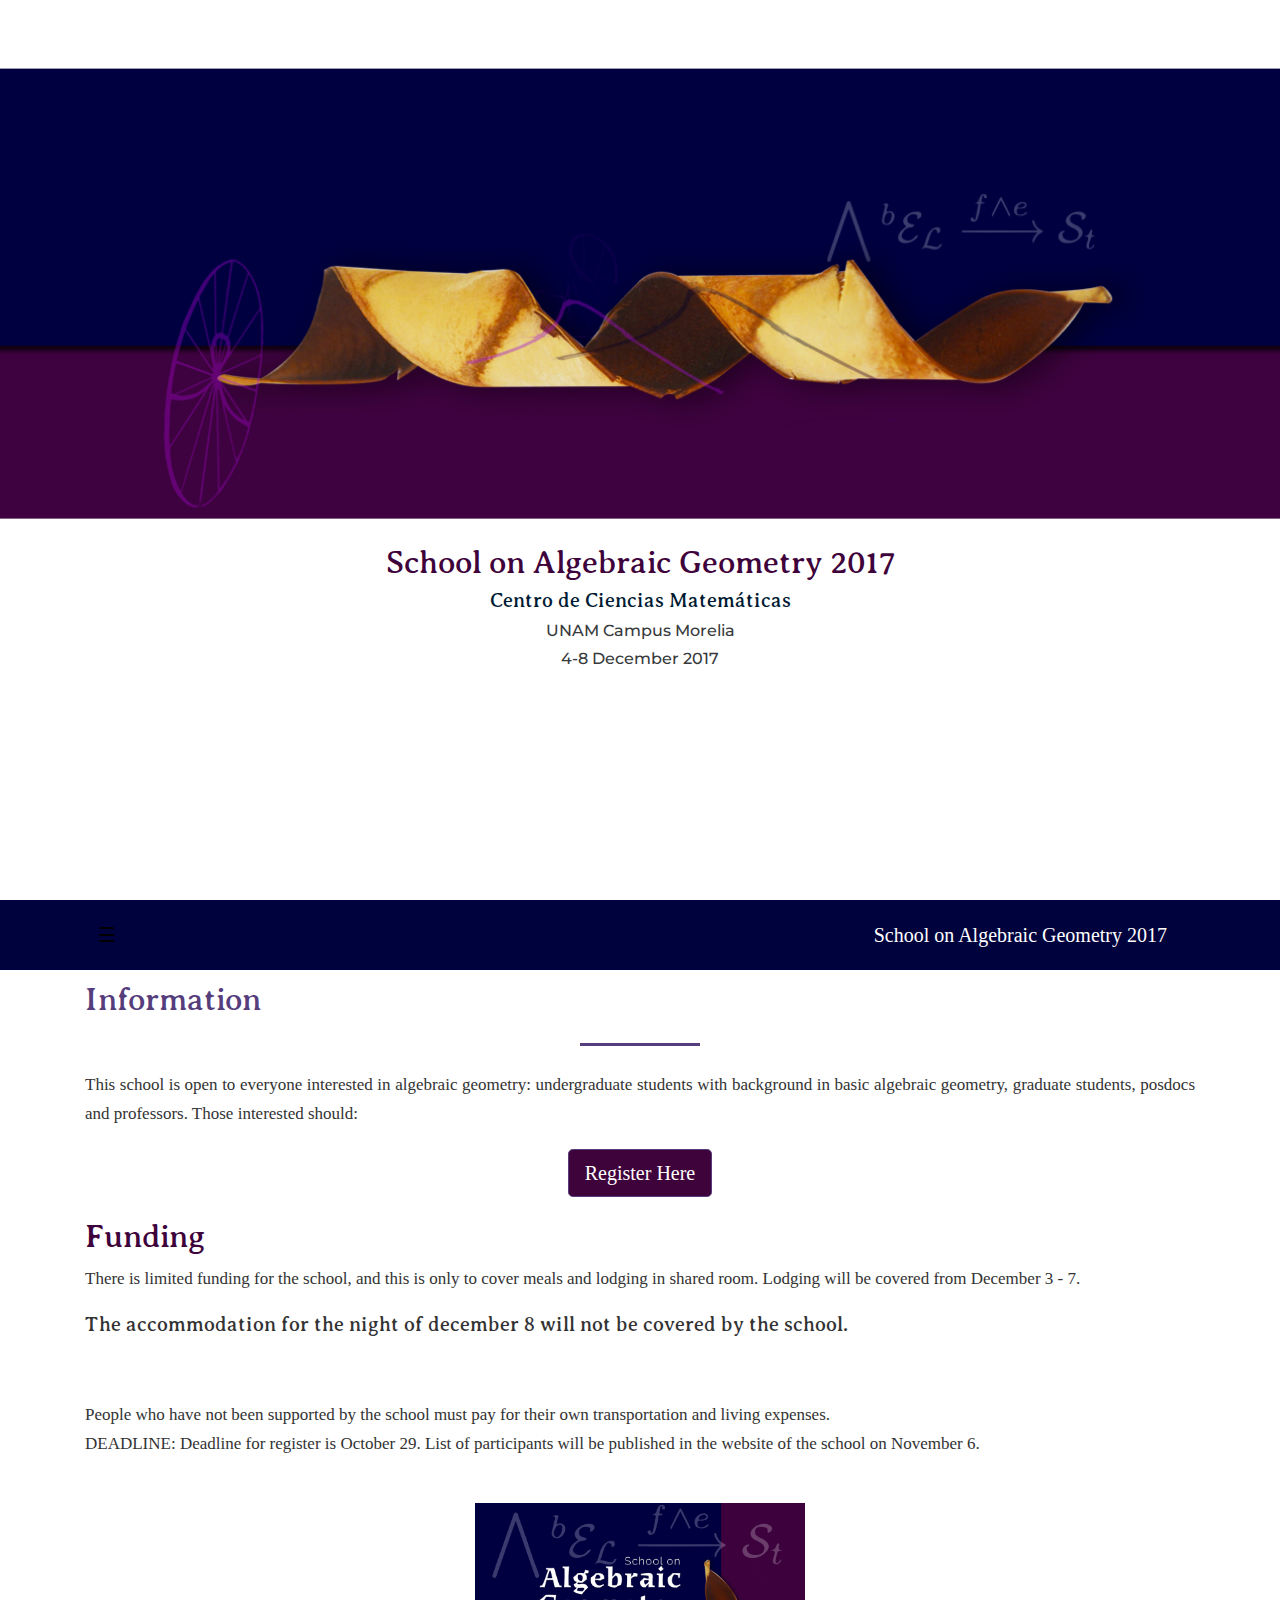
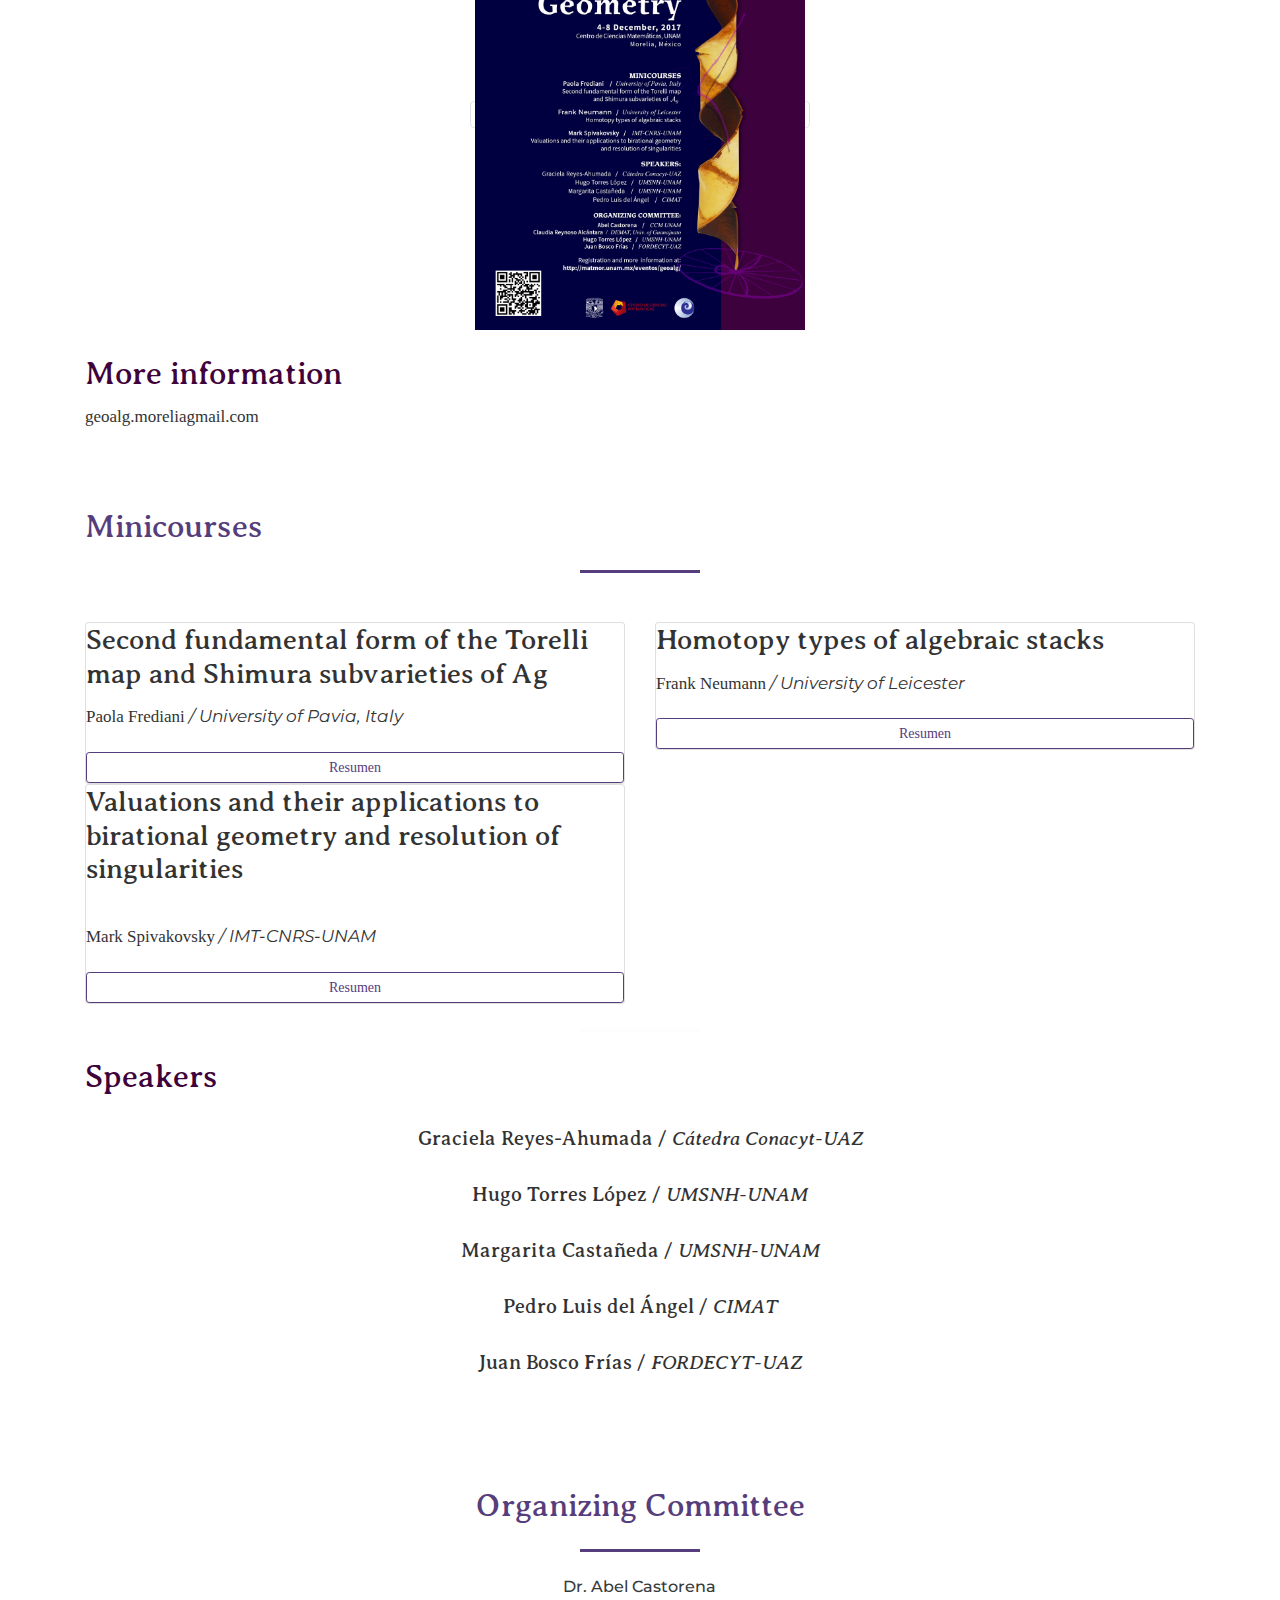
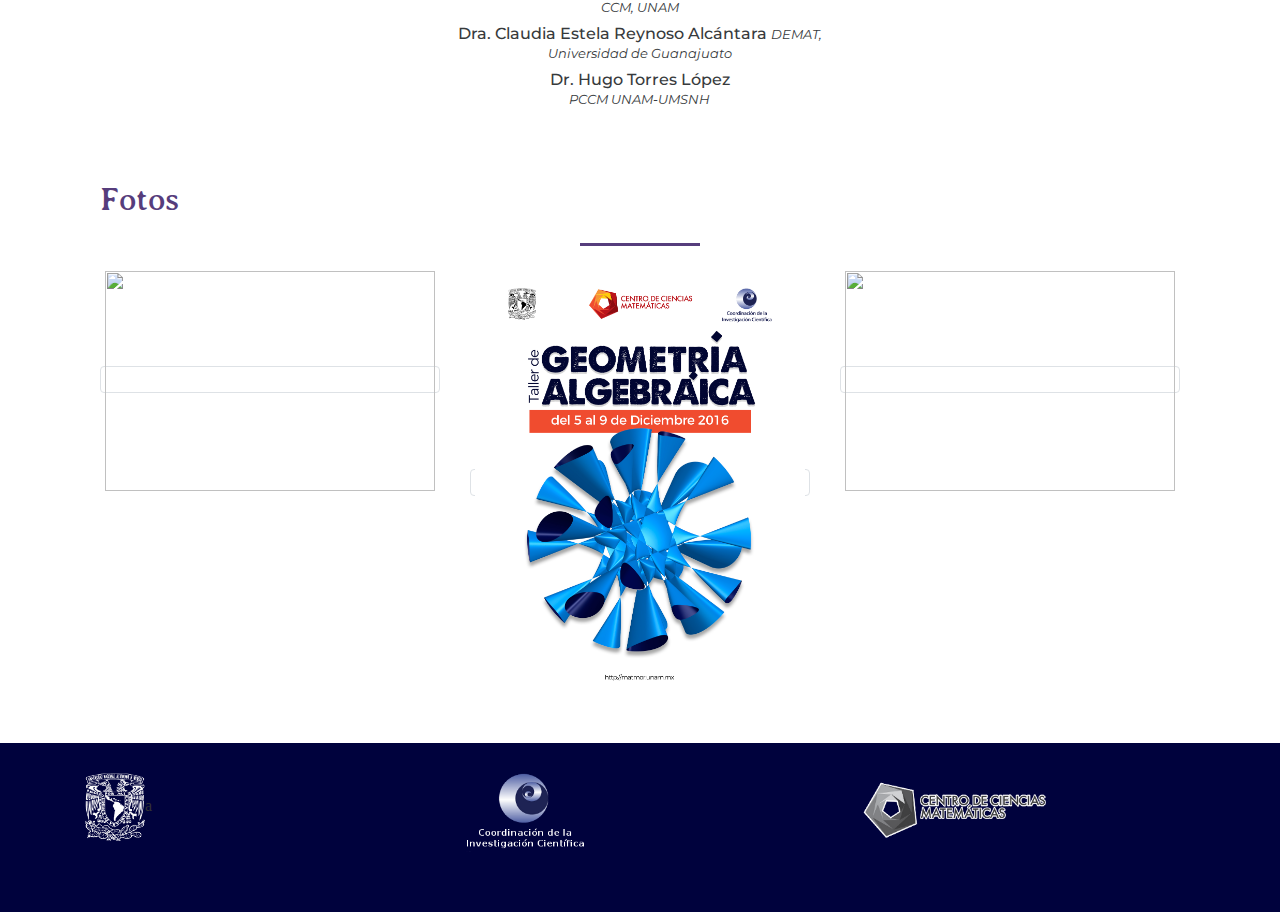
==== index.html @ 7b53ebac "cambios index" ====
<!DOCTYPE html>
<html>
<head>
    <meta charset="utf-8">
    <title>School on Algebraic Geometry</title>
    <meta name="description" content="School of Algebraic Geometry" />
    <meta name="viewport" content="width=device-width, initial-scale=1.0">

    <link rel="stylesheet" href="//maxcdn.bootstrapcdn.com/bootstrap/4.0.0-alpha.2/css/bootstrap.min.css" />
    <link href="//cdnjs.cloudflare.com/ajax/libs/animate.css/3.5.1/animate.min.css" rel="stylesheet" />
    <link href="https://fonts.googleapis.com/css?family=Averia+Serif+Libre|Montserrat" rel="stylesheet">    <link rel="stylesheet" href="http://code.ionicframework.com/ionicons/2.0.1/css/ionicons.min.css" />
    <link rel="stylesheet" href="css/styles.css" />
</head>
<body class="bg-faded">
<header id="first">
    <div class="header-content">
        <br>
        <div class="page-header"> </div><!--<img src="img/prueba3.png">-->
        <!--<img src="img/prueba3.png">-->
        <div class="inner">
            <br>
            <h2 style="text-align: center; ">School on Algebraic Geometry 2017</h2>
            <h5>Centro de Ciencias Matemáticas</h5>
            <h6> UNAM Campus Morelia</h6>
            <h6>4-8 December 2017</h6>
        </div>

    </div>


</header>
<!--<a class="btn btn-warning btn  btn-lg page-scroll wow fadeInUp" href="http://gaspacho.matmor.unam.mx/tga16/registro/new" role="button"><i class="ion-checkmark-circled wow fadeIn " data-wow-delay=".1s"></i> Registro</a>-->

<nav id="topNav" class="navbar navbar-default navbar-fixed-top">
    <div class="container">
        <button class="navbar-toggler hidden-md-up pull-right" type="button" data-toggle="collapse" data-target="#collapsingNavbar">
            ☰
        </button>
        <a class="navbar-brand page-scroll" href="#first">School on Algebraic Geometry 2017</a>
        <div class="collapse navbar-toggleable-sm" id="collapsingNavbar">
            <ul class="nav navbar-nav">
                <li class="nav-item">
                    <a class="nav-link page-scroll" href="#info">Information</a>
                </li>
                <li class="nav-item">
                    <a class="nav-link page-scroll" href="#registro">Register</a>
                </li>
                <li class="nav-item">
                    <a class="nav-link page-scroll" href="#minicursos">Minicourses & Talks</a>
                </li>
                <li class="nav-item">
                    <a class="nav-link page-scroll" href="#organizador">Organizing Committee</a>
                </li>
                <li class="nav-item">
                    <a class="nav-link page-scroll" href="#fotos">Photos</a>
                </li>
            </ul>


        </div>
    </div>
</nav>
<!--<li class="nav-item">-->
<!--<a class="nav-link page-scroll" data-toggle="modal" title="A free Bootstrap theme" href="#aboutModal">Contact</a>-->
<!--</li>-->
<section id="info" >
    <div class="container">
        <div class="row">
            <div class="col-lg-12 text-xs-center">
                <h2 class="m-t-0 text-primary">Information</h2>
                <hr class="primary">
            </div>
        </div>
    </div>
    <div class="container wow fadeInUp">
        <div class="row">
            <div class="col-md-12 col-xs-12">
                <p class="text-justify">This school is open to everyone interested in algebraic  geometry: undergraduate students with background in basic algebraic geometry, graduate students, posdocs and professors. Those interested should:
                    <br>
                <div style="text-align:center"> <a class="btn btn-warning btn  btn-lg page-scroll wow fadeInUp" href="http://gaspacho.matmor.unam.mx/tga16/registro/new" role="button"><i class="ion-checkmark-circled wow fadeIn " data-wow-delay=".1s"></i> Register Here</a></div>
                </p>

                <h2> <i class="ion-briefcase wow fadeIn" data-wow-delay=".1s"></i> Funding</h2>

                <p class="text-justify">There is limited funding for the school,
                    and this is only to cover meals and lodging in shared room.
                    Lodging will be covered from December 3 - 7.
                <h5>The accommodation for the night of december 8 will not be covered by the school.</h5></p>
            </div>

            <div class="col-md-12 col-xs-12"><br>
                <!--<h2> <i class="ion-clipboard wow fadeIn " data-wow-delay=".1s"></i> Requisitos</h2>-->
                <p class="text-justify">

                    <!--<li><p>Se aceptarán solicitudes que avalen un promedio de 8.0. o su equivalente.</p></li>-->
                    <!--<li><p>Para alumnos de Licenciatura: Ser alumno del último año de la licenciatura en Matemáticas y/o contar con al menos un 80% de créditos. Además haber cursado-->
                    <!--al menos un curso básico en temas de Geometría Algebraica.</p></li>-->
                    <!--<li><p>Para alumnos de Posgrado: Ser alumno regular de algún posgrado en Matemáticas y tener orientación en Geometría Algebraica.</p></li>-->

                <p>People who have not been supported by the school must pay for their own transportation and living expenses.

                    <br>DEADLINE: Deadline for register is October 29. List of participants will be published in the website of the school on November 6.

                </p>
                <br>
                <div style="text-align: center;">
                    <a href="img/Algebraic-Geometry-Poster.png" target="_blank" class="img-thumbnail">
                        <img src="img/Algebraic-Geometry-Poster.png" width="330px" height="auto">
                    </a>
                </div>
            </div>

            <!--<div class="col-md-12 col-xs-12" id="registro"><br>-->
            <!--<h2> <i class="ion-person-add wow fadeIn " data-wow-delay=".1s"></i> Registro</h2>-->
            <!--<p class="text-justify">-->

            <!--<p>Los interesados deberán subir a la página del evento: </p>-->
            <!--<ul>-->
            <!--<li><p>Constancia oficial donde se especifique semestre y/o créditos que se han cursado en la licenciatura y/o de algún Posgrado en Matemáticas.</p></li>-->
            <!--<li><p>Dar la referencia de un profesor a quien se le solicitará una carta de recomendación. Si dicha carta no es recibida la solicitud no se tomará en cuenta.</p></li>-->
            <!--</ul>-->
            <!--<p class="text-xs-center"> <a class="btn btn-warning btn " href="http://gaspacho.matmor.unam.mx/tga16/registro/new" role="button"><i class="ion-checkmark-circled wow fadeIn " data-wow-delay=".1s"></i> Registro</a></p>-->

            <!--<p><i class="ion-android-calendar wow fadeIn " data-wow-delay=".1s"></i> Fecha límite para solicitar apoyo: <del>30 de Octubre de 2016</del>.</p>-->
            <!--<p><i class="ion-android-calendar wow fadeIn " data-wow-delay=".1s"></i> Se extiende la fecha límite para solicitar apoyo: <mark>3 de noviembre de 2016</mark>.</p>-->
            <!--</p>-->
            <!--</div>-->

            <div class="col-md-12 col-xs-12" id="informes"><br>
                <h2> <i class="ion-android-alert wow fadeIn " data-wow-delay=".1s"></i> More information</h2>

                <p><i class="ion-android-mail wow fadeIn " data-wow-delay=".1s"></i> geoalg.morelia<i class="ion-at wow fadeIn " data-wow-delay=".1s"></i>gmail.com</p>


            </div>


        </div>




    </div>



</section>

<aside class="bg-alt" id="minicursos">
    <div class="container text-xs-center">
        <h2 class="text-primary text-xs-center">Minicourses</h2>
        <hr class="primary">
        <br>
        <div class="row">
            <div class="col-sm-6">
                <div class="card card-block">
                    <h3 class="card-title">Second fundamental form of the Torelli map
                        and Shimura subvarieties of Ag</h3>
                    <p class="card-text">Paola Frediani     <i>/  University of Pavia, Italy</i></p>
                    <button type="button" class="btn btn-primary btn-sm " data-toggle="modal" data-target="#curso1">
                        Resumen
                    </button>
                    <!--<button type="button" class="btn btn-primary btn-sm " data-toggle="modal" data-target="#descargas1">-->
                        <!--Descargas-->
                    <!--</button>-->
                </div>
            </div>

            <!-- Modal -->
            <div class="modal fade" id="curso1" tabindex="-1" role="dialog" aria-labelledby="curso1Label">
                <div class="modal-dialog modal-lg" role="document">
                    <div class="modal-content">
                        <div class="modal-header">
                            <button type="button" class="close" data-dismiss="modal" aria-label="Close"><span aria-hidden="true">&times;</span></button>
                            <h4 class="modal-title" id="curso1Label">Second fundamental form of the Torelli map
                                and Shimura subvarieties of Ag</h4>
                        </div>
                        <div class="modal-body">
                            <p class="text-justify">
                                Abstract: In these lectures I will describe the second fundamental form of the Torelli map and its properties in relation with the study of  totally geodesic submanifolds of A_g contained in the Torelli locus. <br>
                                I will first show that it lifts the second Gaussian map of the canonical line bundle. I will then give an upper bound for the dimension of a germ of a totally geodesic submanifold of A_g contained in the Torelli locus that only depends on g obtained in collaboration with E. Colombo and A. Ghigi.<br><br>
                                This bound is achieved through the study of the second fundamental form of the Torelli map and of its relation with the second Gaussian map of the canonical line bundle. This is related with a conjecture by Coleman and Oort that says that for sufficiently high genus there should not exist Shimura subvarieties of A_g generically contained in the Torelli locus.<br><br>
                                For small values of g (g<8)  there are examples of Shimura subvarieties of A_g generically contained in the Torelli locus, obtained by several people and they are all given as families of Jacobians of Galois coverings of the projective line and of elliptic curves.<br><br>
                                I will describe the construction of  these examples and show that they all  satisfy a sufficient condition that ensures that they yield a Shimura subvariety of A_g. I will explain this condition and show that it can be generalised to produce examples of Shimura subvarieties of A_g generically contained in the Prym locus (collaboration with E. Colombo, A. Ghigi and M. Penegini).<br><br>
                            </p>

                        </div>
                        <div class="modal-footer">
                            <button type="button" class="btn btn-default" data-dismiss="modal">Cerrar</button>
                        </div>
                    </div>
                </div>
            </div>

            <!-- Modal archivos -->
            <div class="modal fade" id="descargas1" tabindex="-1" role="dialog" aria-labelledby="descargas1Label">
                <div class="modal-dialog modal-lg" role="document">
                    <div class="modal-content">
                        <div class="modal-header">
                            <button type="button" class="close" data-dismiss="modal" aria-label="Close"><span aria-hidden="true">&times;</span></button>
                            <h4 class="modal-title" id="descargas1Label">Archivos</h4>
                        </div>
                        <div class="modal-body">
                            <p class="text-justify">

                                <a href="files/clase1_revisada.pdf" target="_blank"> <i class="ion-ios-list"></i> clase1_revisada.pdf</a><br>
                                <a href="files/ejercicios.pdf" target="_blank"> <i class="ion-ios-list"></i> ejercicios.pdf</a>

                            </p>
                        </div>
                        <div class="modal-footer">
                            <button type="button" class="btn btn-default" data-dismiss="modal">Cerrar</button>
                        </div>
                    </div>
                </div>
            </div>

            <div class="col-sm-6">
                <div class="card card-block">
                    <h3 class="card-title">Homotopy types of algebraic stacks </h3>
                    <p class="card-text">Frank Neumann    <i>/  University of Leicester</i></p>
                    <button type="button" class="btn btn-primary btn-sm " data-toggle="modal" data-target="#cursofrank">
                        Resumen
                    </button>

                </div>
            </div>

            <!-- Modal -->
            <div class="modal fade" id="cursofrank" tabindex="-1" role="dialog" aria-labelledby="curso1Label">
                <div class="modal-dialog modal-lg" role="document">
                    <div class="modal-content">
                        <div class="modal-header">
                            <button type="button" class="close" data-dismiss="modal" aria-label="Close"><span aria-hidden="true">&times;</span></button>
                            <h4 class="modal-title" id="curso1Label">Homotopy types of algebraic stacks </h4>
                        </div>
                        <div class="modal-body">
                            <p class="text-justify">
                                After introducing the language of stacks and discuss their incarnations as algebraic, differentiable and topological stacks, I will construct homotopy types for topological stacks using simplicial methods and show how these give rise also to homotopy types for differentiable and algebraic stacks.  Algebraic stacks were introduced in algebraic geometry to classify geometric objects and structures up to symmetry. They provide an elegant solution to moduli problems.  They can also be seen as analogs of classifying spaces in algebraic topology normally constructed via homotopy theory. We will discuss and compute rational and etale homotopy types for particular algebraic stacks, namely moduli stacks of algebraic curves and abelian varieties. Etale homotopy types were first introduced by Artin and Mazur for algebraic varieties in order to give a homotopical type associated to etale cohomology.  Many of the underlying concepts like hypercoverings also play an important role on its own in simplicial homotopy theory and Hodge theory. Comparison results with the complex analytic situation on the other hand showcase interesting relation with Teichmüller theory and classifying spaces of discrete groups. If time permits we will also discuss these homotopical invariants for the moduli stack of principal G-bundles on a fixed algebraic curve, which also  provides as a direct consequence a new homotopical calculation of the rational and l-adic cohomology ring of this moduli stack in terms of Atiyah-Bott characteristic classes.
                            </p>

                        </div>
                        <div class="modal-footer">
                            <button type="button" class="btn btn-default" data-dismiss="modal">Cerrar</button>
                        </div>
                    </div>
                </div>
            </div>









            <div class="col-sm-6">
                <div class="card card-block">
                    <h3 class="card-title"> Valuations and their applications to birational geometry
                        and resolution of singularities</h3>
                    <br>
                    <p class="card-text">Mark Spivakovsky    <i>/    IMT-CNRS-UNAM </i></p>
                    <button type="button" class="btn btn-primary btn-sm " data-toggle="modal" data-target="#cursomark">
                        Resumen
                    </button>

                   <!-- <button type="button" class="btn btn-primary btn-sm " data-toggle="modal" data-target="#curso2">
                        Resumen
                    </button>
                    <button type="button" class="btn btn-primary btn-sm " data-toggle="modal" data-target="#descargas3">
                        Referencias
                    </button>-->
                </div>
            </div>

            <!-- Modal -->
            <div class="modal fade" id="cursomark" tabindex="-1" role="dialog" aria-labelledby="curso1Label">
                <div class="modal-dialog modal-lg" role="document">
                    <div class="modal-content">
                        <div class="modal-header">
                            <button type="button" class="close" data-dismiss="modal" aria-label="Close"><span aria-hidden="true">&times;</span></button>
                            <h4 class="modal-title" id="curso1Label">Valuations and their applications to birational geometry and resolution of singularities</h4>
                        </div>
                        <div class="modal-body">
                            <p class="text-justify">
                                In the first lecture we will define valuations and give examples, with emphasis on valuations centered on the plane, that is, valuations of the field k(u, v). We will proceed to study valuation rings and their various characterizations, particularly, the fact that valuation rings are maximal among the local domains with the given field of fractions with respect to the relation of birational domination. We will define the notion of a valuation centered at a point of an algebraic variety. We will state and prove Zariski’s theorem which says that the set of valuations centered at points of a given algebraic variet X is in a natural onie-to-one correspondence with the the projective limit of the projective system consisting of all the birational projective morphisms πα :Xα →X.<br>
                                We will discuss the problem of Resolution of Singularities and its local version, the Local Uniformization Theorem which asserts the existence of a birational projective morphism πα as above such that the center of a given valuation ν on Xα is non-singular.<br>

                                Finally, we will cover the recent theory of key polynomials associated to a simple extension of valued fields, which provides a useful and important tool for studying the Local Uniformization Theorem.                            </p>

                        </div>
                        <div class="modal-footer">
                            <button type="button" class="btn btn-default" data-dismiss="modal">Cerrar</button>
                        </div>
                    </div>
                </div>
            </div>










            <!-- Modal -->
            <div class="modal fade" id="curso2" tabindex="-1" role="dialog" aria-labelledby="curso2Label">
                <div class="modal-dialog modal-lg" role="document">
                    <div class="modal-content">
                        <div class="modal-header">
                            <button type="button" class="close" data-dismiss="modal" aria-label="Close"><span aria-hidden="true">&times;</span></button>
                            <h4 class="modal-title" id="curso2Label">Homotopy types of algebraic stacks</h4>
                        </div>
                        <div class="modal-body">
                            <p class="text-justify">
                                En una variedad algebraica compleja X, un punto singular p es un punto donde el espacio
                                tangente no esta bien definido.  Sin embargo, no todos los puntos singulares son "iguales"
                                en el sentido que la topología y la geometría de X en una vecindad de un punto singular p
                                es muy variada. Uno de los objetivos de la teoría de la equisingularidad es construir una
                                partición localmente finita X= U X_\alpha tal que:

                            </p>
                            <ol class="text-justify">
                                <li>Cada X_\alpha es una variedad suave ( más algunas otras condiciones técnicas)</li>
                                <li>Todos los puntos de X_alpha son "equivalentes en algún sentido"</li>
                            </ol>
                            <p class="text-justify">
                                En este curso estudiaremos 2 posibles sustitutos al espacio tangente faltante, el cono
                                tangente (límites de secantes) y los límites de espacios tangentes (modificación de Nash)
                                y como estableciendo relaciones entre entre ellos Whitney probó la existencia de una partición
                                con las propiedades deseadas que ademas tiene consecuencias geometricas y topologicas
                                importantes. Si hay tiempo veremos una manera de describir el conjunto de límites de espacios
                                tangentes mediante dualidad proyectiva.
                            </p>



                        </div>
                        <div class="modal-footer">
                            <button type="button" class="btn btn-default" data-dismiss="modal">Cerrar</button>
                        </div>
                    </div>
                </div>
            </div>

            <!-- Modal referencias-->
            <div class="modal fade" id="descargas3" tabindex="-1" role="dialog" aria-labelledby="descargas3Label">
                <div class="modal-dialog modal-lg" role="document">
                    <div class="modal-content">
                        <div class="modal-header">
                            <button type="button" class="close" data-dismiss="modal" aria-label="Close"><span aria-hidden="true">&times;</span></button>
                            <h4 class="modal-title" id="descargas3Label">Referencias</h4>
                        </div>
                        <div class="modal-body">
                            <p class="text-justify">
                                1) [Teissier,-] Local polar varieties in the geometric study of singularities.<br>
                                <a href="https://arxiv.org/abs/1607.07979" target="_blank">https://arxiv.org/abs/1607.07979</a><br>
                                2) [Whitney] Tangents to an analytic variety.<br>
                                <a href="https://www.jstor.org/stable/1970400" target="_blank">https://www.jstor.org/stable/1970400</a><br>
                                3) Libro "Local Analytic Geometry" de Pfister y DeJong para teoría básica de singularidades analíticas. <br>
                                4) <a href="http://www.ams.org/mathscinet/search/publdoc.html?arg3=&co4=AND&co5=AND&co6=AND&co7=AND&dr=all&pg4=AUCN&pg5=TI&pg6=MR&pg7=ALLF&pg8=ET&r=1&review_format=html&s4=&s5=&s6=MR1378421&s7=&s8=All&vfpref=html&yearRangeFirst=&yearRangeSecond=&yrop=eq" target="_blank">Computing limits of tangent spaces: singularities, computation and pedagogy. (English summary) Singularity theory (Trieste, 1991), 549–573, World Sci. Publ., River Edge, NJ, 1995. </a><br>
                                5) <a href="http://www.ams.org/mathscinet/search/publdoc.html?arg3=&co4=AND&co5=AND&co6=AND&co7=AND&dr=all&pg4=AUCN&pg5=TI&pg6=MR&pg7=ALLF&pg8=ET&r=1&review_format=html&s4=&s5=&s6=MR1000605&s7=&s8=All&vfpref=html&yearRangeFirst=&yearRangeSecond=&yrop=eq" target="_blank">Spaces of limiting tangent spaces. Singularities (Iowa City, IA, 1986), 229–239,
                                Contemp. Math., 90, Amer. Math. Soc., Providence, RI, 1989. </a>
                            </p>
                        </div>
                        <div class="modal-footer">
                            <button type="button" class="btn btn-default" data-dismiss="modal">Cerrar</button>
                        </div>
                    </div>
                </div>
            </div>


            <!--<div class="col-sm-6">-->
            <!--<div class="card card-block">-->
            <!--<h3 class="card-title">La geometría de los polinomios ralos, y el teorema mágico de Kushnirenko</h3>-->
            <!--<p class="card-text">Dr. Abraham Martín del Campo, <i>CIMAT</i></p>-->
            <!--<button type="button" class="btn btn-primary btn-sm " data-toggle="modal" data-target="#curso3">-->
            <!--Resumen-->
            <!--</button>-->
            <!--<button type="button" class="btn btn-primary btn-sm " data-toggle="modal" data-target="#descargas2">-->
            <!--Descargas-->
            <!--</button>-->


            <!--</div>-->
            <!--</div>-->

            <!-- Modal -->
            <div class="modal fade" id="curso3" tabindex="-1" role="dialog" aria-labelledby="curso3Label">
                <div class="modal-dialog modal-lg" role="document">
                    <div class="modal-content">
                        <div class="modal-header">
                            <button type="button" class="close" data-dismiss="modal" aria-label="Close"><span aria-hidden="true">&times;</span></button>
                            <h4 class="modal-title" id="curso3Label">La geometría de los polinomios ralos, y el teorema mágico de Kushnirenko</h4>
                        </div>
                        <div class="modal-body">
                            <p class="text-justify">
                                Los sistemas de polinomios aparecen en varias aplicaciones, por ejemplo, en estadística,
                                en biología, etc. En particular, uno está interesado en calcular el número de soluciones
                                de dicho sistema. Si el sistema es lo suficientemente general, el número de soluciones
                                es precisamente el producto de los grados de los polinomios (de acuerdo al teorema de
                                Bézout). Sin embargo, es muy común que, dada la estructura del problema del que provienen,
                                los polinomios que aparecen en el sistema, están provistos de cierta estructura, y no
                                sean generales, por lo que su número de soluciones es menor.
                            </p>
                            <p class="text-justify">
                                Un ejemplo en el que esto pasa es en los sistemas de polinomios ralos. Decimos que un
                                sistema de n polinomios en n variables es ralo, si sabemos a priori cuáles son los monomios
                                que aparecen en cada polinomio. En este curso, estudiaremos el conjunto de soluciones de
                                sistemas ralos, utilizando como herramientas la combinatoria y la geometría, para predecir
                                y entender el número de soluciones del sistema.
                            </p>

                            <strong>Temario</strong><br>
                            <ol class="text-justify">
                                <li>Introducción a las bases de Gröbner</li>
                                <li>Sistemas de Polinomios Ralos</li>
                                <li>Los teoremas de Kushnirenko y Bernstein</li>
                                <li>La geometría de los polinomios ralos: ideales tóricos</li>
                            </ol>

                            <strong>Bibliografía</strong>
                            <ul class="text-justify">
                                <li>Sturmfels, B. "Solving systems of Polynomial Equations" Capítulos 1--4</li>
                                <li>Sturmfels, B. "Gröbner bases and convex polytops" Capítulo 4</li>
                                <li>Sottile, F.  "Real Solutions to Equations from Geometry" Capítulos 3 y 4</li>
                            </ul>

                        </div>
                        <div class="modal-footer">
                            <button type="button" class="btn btn-default" data-dismiss="modal">Cerrar</button>
                        </div>
                    </div>
                </div>
            </div>

            <!-- Modal archivos -->
            <div class="modal fade" id="descargas2" tabindex="-1" role="dialog" aria-labelledby="descargas2Label">
                <div class="modal-dialog modal-lg" role="document">
                    <div class="modal-content">
                        <div class="modal-header">
                            <button type="button" class="close" data-dismiss="modal" aria-label="Close"><span aria-hidden="true">&times;</span></button>
                            <h4 class="modal-title" id="descargas2Label">Archivos</h4>
                        </div>
                        <div class="modal-body">
                            <p class="text-justify">

                                <a href="files/Problemas.pdf" target="_blank"> <i class="ion-ios-list"></i> Problemas.pdf</a><br>

                            </p>
                        </div>
                        <div class="modal-footer">
                            <button type="button" class="btn btn-default" data-dismiss="modal">Cerrar</button>
                        </div>
                    </div>
                </div>
            </div>

            <!--<div class="col-sm-6">-->
            <!--<div class="card card-block">-->
            <!--<h3 class="card-title">GAGA y Geometría Analítica Rígida (una invitación a la geometría algebraica p-ádica)</h3>-->
            <!--<p class="card-text">Dr. Rogelio Pérez Buendía, <i>CIMAT</i></p>-->
            <!--<button type="button" class="btn btn-primary btn-sm " data-toggle="modal" data-target="#curso4">-->
            <!--Resumen-->
            <!--</button>-->
            <!--</div>-->
            <!--</div>-->
            <!-- Modal -->
            <div class="modal fade" id="curso4" tabindex="-1" role="dialog" aria-labelledby="curso4Label">
                <div class="modal-dialog modal-lg" role="document">
                    <div class="modal-content">
                        <div class="modal-header">
                            <button type="button" class="close" data-dismiss="modal" aria-label="Close"><span aria-hidden="true">&times;</span></button>
                            <h4 class="modal-title" id="curso4Label">GAGA y Geometría Analítica Rígida (una invitación a la geometría algebraica p-ádica)</h4>
                        </div>
                        <div class="modal-body">
                            <p class="text-justify">
                                En geometría algebraica tradicional (de variedades definidas sobre el campo de los números complejos)
                                tenemos que la geometría compleja es una herramienta de gran importancia, especialmente por
                                el poder que brindan los teoremas de Serre llamados "GAGA", que establecen una  estrecha
                                relación entre las variedades algebraicas complejas y las variedades complejas (complex manifolds)
                                y entre sus funciones (entre sus respectivas gavillas de funciones).
                            </p>
                            <p class="text-justify">
                                En geometría aritmética (que en pocas palabras es el estudio de problemas que provienen de
                                teoría de números usando geometría algebraica), al trabajar con variedades algebraicas
                                definidas sobre campos arbitrarios (por ejemplo campos de característica p>0 o característica mixta),
                                nos gustaría poder contar con una herramienta similar a la geometría compleja en donde
                                podamos relacionar a las variedades algebraicas, objetos geométricos "más manejables";
                                en particular en donde tengamos una buena teoría de "funciones analíticas" tal como pasa
                                en el caso complejo.  Concretamente nos gustaría tener una teoría análoga para variedades
                                definidas sobre campos que son completos respecto a una métrica, por ejemplo el
                                campo de los números p-ádicos $\mathbb Q_p$ o el campo de series de Laurent con
                                coeficientes en un campo finito $\mathbb F_p((t)$ o más generalmente, para campos locales.
                            </p>
                            <p class="text-justify">
                                En un principio, la geometría rígida fue concebida como un intento de construir una versión
                                no arquimedeana de la geometría analítica compleja, pero para campos no-arquimedianos
                                (como los números p-ádicos $\mathbb Q_p$). De hecho, su origen se debe a Tate (1960)
                                que al estudiar curvas elípticas sobre campos no-aquimedeanos, quería dar una teoría general
                                de funciones analíticas sobre estos campos que le permitiera "uniformizar" dichas curvas
                                de manera análoga a la uniformización compleja de variedades abelianas. Sin embargo, en el
                                curso de su desarrollo de la teoría, la geometría rígida se ha dotado de estructuras muy
                                ricas que han demostrado tener gran potencial para ciertas aplicaciones, al grado de que
                                en la actualidad la teoría es de gran importancia en la Geometría Aritmética. Como ejemplo
                                de dichas aplicaciones mencionaré algunas: La prueba de la conjetura de Langlands para $GL_n$,
                                la solución de la conjetura De Abhanskar referente grupos fundamentales en característica positiva,
                                el trabajo de Kisin en la modularidad de representaciones de Galois y el reciente e importante trabajo de
                                Sholoze sobe espacios perfectoides y teoría p-ádica de Hodge.
                            </p>
                            <p class="text-justify">
                                En este curso abordaremos las bases de la geometría rígida desde el punto de vista clásico.
                                El objetivo fundamental de este minicurso, además de presentar a los estudiantes esta bonita y
                                fructífera rama de la geometría aritmética, será la de presentar los análogos a los teoremas GAGA
                                de Serre. Si el tiempo lo permite se abordará el problema de uniformización en variedades abelianas.
                                Para esto recordaremos lo que dicen dichos teoremas en el caso complejo y desarrollaremos la teoría
                                y conceptos necesarios para sus análogos no-arquimedianos.
                            </p>
                            <p class="text-justify">
                                Este curso está pensado para estudiantes al final de la licenciatura y de posgrado.
                                Se tratará de explicar las ideas generales y presentando sólo las pruebas que son ilustrativas
                                en el desarrollo de la teoría. El curso será pues, una invitación al estudio de la geometría
                                analítica rígida y a la geometría aritmética en general. Se supondrá que el estudiante
                                conoce los conceptos básicos de geometría algebraica y no más (aunque sería bueno si se ha oído
                                hablar de esquemas con anterioridad).
                            </p>

                        </div>
                        <div class="modal-footer">
                            <button type="button" class="btn btn-default" data-dismiss="modal">Cerrar</button>
                        </div>
                    </div>
                </div>
            </div>

        </div>

        <hr>
        <div><h2>Speakers</h2> </div> <br>
        <div style="text-align: center"><h5>Graciela Reyes-Ahumada   /<i>   Cátedra Conacyt-UAZ</i></h5><br>
            <h5> Hugo Torres López   /<i>   UMSNH-UNAM</i></h5><br>
            <h5>Margarita Castañeda    / <i>  UMSNH-UNAM</i></h5><br>
            <h5>Pedro Luis del Ángel    / <i>  CIMAT</i></h5><br>
            <h5>Juan Bosco Frías    / <i>  FORDECYT-UAZ</i></h5><br>

        </div>
        <br>
    </div>


</aside>

<section id="organizador" >
    <div class="container">
        <div class="row">
            <div class="col-lg-12 text-xs-center" style="text-align: center">
                <h2 class="m-t-0 text-primary">Organizing Committee</h2>
                <hr class="primary">
            </div>
        </div>
    </div>
    <div style="text-align: center">
        <div class="row ">
            <br>
            <div class="col-xs-6 col-sm-3 col-lg-4 ">&nbsp; </div>
            <div class="col-xs-6 col-sm-3 col-lg-4 ">

                <ul class="list-unstyled text-xs-center">
                    <li><h6>Dr. Abel Castorena<br> <i><small>CCM, UNAM</small></i></h6> </li>
                    <li><h6>Dra. Claudia Estela Reynoso Alcántara <i><small>DEMAT, Universidad de Guanajuato</small></i></h6> </li>
                    <li><h6>Dr. Hugo Torres López<br> <i><small>PCCM UNAM-UMSNH</small></i></h6> </li>
                </ul>
            </div>
            <div class="col-xs-6 col-sm-3 col-lg-4 ">&nbsp; </div>

        </div>

    </div>

</section>

<aside class="bg-alt" id="fotos">
    <div class="container">
        <div class="container text-xs-center">
            <h2 class="text-primary text-xs-center">Fotos</h2>
            <hr class="primary">
            <div class="row">
                <div class="col-xs-6 col-md-3 col-lg-4">
                    <a href="img/DSC_1085.JPG" target="_blank" class="img-thumbnail">
                        <img src="img/DSC_1085.JPG" width="330px" height="220px">
                    </a>
                </div>
                <div class="col-xs-6 col-md-4 col-lg-4">
                    <a href="img/DSC_1088.JPG" target="_blank" class="img-thumbnail">
                        <img src="img/GeometriaCuadernoCarta.jpg" width="330px" height="auto">
                    </a>
                </div>
                <div class="col-xs-6 col-md-3 col-lg-4">
                    <a href="img/DSC_1091.JPG" target="_blank" class="img-thumbnail">
                        <img src="img/DSC_1091.JPG" width="330px" height="220px">
                    </a>
                </div>


            </div>
            <!--<div class="row">-->
            <!--<div class="col-xs-6 col-md-3 col-lg-4">-->
            <!--<a href="img/DSC_1090.JPG" target="_blank" class="img-thumbnail">-->
            <!--<img src="img/DSC_1090-2.JPG" width="330px" height="220px">-->
            <!--</a>-->
            <!--</div>-->
            <!--<div class="col-xs-6 col-md-3 col-lg-4">-->
            <!--<a href="img/DSC_1091.JPG" target="_blank" class="img-thumbnail">-->
            <!--<img src="img/DSC_1091-2.JPG" width="330px" height="220px">-->
            <!--</a>-->
            <!--</div>-->

            <!--</div>-->

        </div>
    </div>
</aside>

<footer id="footer">
    <div class="container">
        <div class="row">

            <div class="col-xs-6 col-sm-3 col-lg-4 ">
                <div class="logos"><img class="center-block" src="img/unam_blanco.png" style="width: 60px; height: auto;">a</div>
            </div>
            <div class="col-xs-6 col-sm-3 col-lg-4">
                <img class="center-block" src="img/ctic.png" style="width: 120px; height: auto;">
            </div>

            <div class="col-xs-12 col-sm-3 col-lg-4">
                <img class="center-block" src="img/imagotipob-n.png" style="width: 220px; height: auto;">
            </div>

        </div>

        <br>


    </div>
</footer>
<div id="galleryModal" class="modal fade" tabindex="-1" role="dialog" aria-hidden="true">
    <div class="modal-dialog">
        <div class="modal-content">
            <div class="modal-body">
                <img src="//placehold.it/1200x700/222?text=..." id="galleryImage" class="center-block img-fluid">
                <p>
                    <br>
                    <button class="btn btn-primary btn-lg center-block" data-dismiss="modal" aria-hidden="true">Close <i class="ion-android-close"></i></button>
                </p>
            </div>
        </div>
    </div>
</div>
<div id="aboutModal" class="modal fade" tabindex="-1" role="dialog" aria-hidden="true">
    <div class="modal-dialog">
        <div class="modal-content">
            <div class="modal-body">
                <h2 class="text-xs-center">Contacto</h2>
                <h6 class="text-xs-center">geoalg.morelia@gmail.com</h6>
                <br>
                <button class="btn btn-primary btn-sm center-block" data-dismiss="modal" aria-hidden="true"> Cerrar </button>
            </div>
        </div>
    </div>
</div>
<div id="alertModal" class="modal fade" tabindex="-1" role="dialog" aria-hidden="true">
    <div class="modal-dialog modal-sm">
        <div class="modal-content">
            <div class="modal-body">
                <h2 class="text-xs-center">Nice Job!</h2>
                <p class="text-xs-center">You clicked the button, but it doesn't actually go anywhere because this is only a demo.</p>
                <p class="text-xs-center"><a href="http://www.bootstrapzero.com">Learn more at BootstrapZero</a></p>
                <br>
                <button class="btn btn-primary btn-lg center-block" data-dismiss="modal" aria-hidden="true">OK <i class="ion-android-close"></i></button>
            </div>
        </div>
    </div>
</div>
<!--scripts loaded here-->
<script src="//ajax.googleapis.com/ajax/libs/jquery/1.9.1/jquery.min.js"></script>
<script src="//maxcdn.bootstrapcdn.com/bootstrap/4.0.0-alpha.2/js/bootstrap.min.js"></script>
<script src="https://cdnjs.cloudflare.com/ajax/libs/jquery-easing/1.3/jquery.easing.min.js"></script>
<script src="https://cdnjs.cloudflare.com/ajax/libs/wow/1.1.2/wow.js"></script>
<script src="js/scripts.js"></script>

</body>
</html>
---- css/styles.css ----
@import url(https://fonts.googleapis.com/css?family=Montserrat:700);

html,
body {
    width: 100%;
    height: 100%;
}

body {
    font-family: 'Montserrat','Helvetica Neue',Arial,sans-serif;
    color: #333333;
    webkit-tap-highlight-color: #222;
    top:0;
}

/* workaround modal-open padding issue */
body.modal-open {
    padding-right:0 !important;
}

hr {
    max-width: 120px;
    border-width: 3px;
    opacity: 0.08;
    margin-top: 25px;
    margin-bottom: 25px;
}

hr.light {
    border-color: #fff;
    opacity: 1;
}

hr.primary {
    border-color: #563D7C;
    opacity: 1;
}

a {
    color: #4E4195;
    -webkit-transition: all .35s;
    -moz-transition: all .35s;
    transition: all .35s;
}

a:hover,
a:focus {
    color: #001A33;
    outline: 0;
}

p {
    font-size: 17px;
    line-height: 1.7;
    margin-bottom: 20px;
    font-family:'Helvetica Neue',Arial,sans-serif;
}

.text-normal {
    font-family:'Helvetica Neue',Arial,sans-serif;
}

.wide-space {
    letter-spacing: 1.6px;
}

.icon-lg {
    font-size: 50px;
    line-height: 18px;
}

.bg-primary {
    background-color: #007FFF;
}

.bg-alt {
    background-color: #fff;
}

.text-faded {
    color: rgba(245,245,245,0.7);
}

.text-dark {
    color: #001A33;
}

.text-light {
    color: #fff;
}

.text-light:hover,.text-light:focus {
    color: #eee;
    text-decoration:none;
}

.text-primary {
    color: #007FFF;
}

section {
    padding: 70px 0;
}

aside {
    padding: 45px 0;
}

footer {
    padding: 35px;
    padding-top: 30px;
    background-color: #00023d;
}
.logofooter {
    width:50%; /* you can use % */
    height: auto;
}

.logos {
    width: 40%;
    height: auto;
}

footer h4, footer h6 {
    color:#fff;
}

.navbar-default {
    color: #ffffff;
    border-color: rgba(35,35,35,.05);
    background-color: #ffffff;
    -webkit-transition: all .4s;
    -moz-transition: all .4s;
    transition: all .4s;
}

.navbar-brand {
    -webkit-transition: padding .2s ease-in;
    -moz-transition: padding .2s ease-in;
    transition: padding .2s ease-in;
}

.navbar-brand:hover,
.navbar-brand:focus {
    color: #007FFF;
}

.navbar-default .navbar-toggle:focus, .navbar-default .navbar-toggle:hover {
    background-color: #fff;
}
.navbar-default .navbar-toggle, .navbar-default .navbar-collapse {
    border-color: transparent;
}

.navbar-default .nav > li>a,
.navbar-default .nav>li>a:focus {
    font-size: 12px;
    color: #ffffff;
    text-transform: uppercase;
}

.navbar-default .nav>li>a:hover,
.navbar-default .nav>li>a:focus:hover {
    color: #007FFF;
}

.navbar-default .nav .nav-link.active,
.navbar-default .nav .nav-link.active:focus {
    color: #ffffff !important;
    background-color: transparent;
}

/* responsive nav */
@media(max-width:48em) {
    .navbar-default .navbar-nav>.nav-item {
        float: none;
        margin-left: .1rem;
    }
    .navbar-default .navbar-nav {
        float:none !important;
    }
    .navbar-default .navbar-brand img {
        display:inline;
    }
}

@media(min-width:47em) {
    .navbar-default {
        border-color: transparent;
        background-color: #00023d;
        min-height: 60px;
    }

    .navbar-brand {
        color: #fffff;
        padding: 12px;
    }
    .navbar-brand {
        color: #ffffff;
        padding: 12px;
    }

    .navbar-default .navbar-brand:hover,
    .navbar-default .navbar-brand:focus {
        color: #90178a;
    }
    
    .navbar-default .nav > li>a,
    .navbar-default .nav>li>a:focus {
        color: #7f75b3;
        padding-left: 5px;
        padding-top: 21px;
        letter-spacing: 1.1px;
    }

    .navbar-default .nav > li>a:hover,
    .navbar-default .nav>li>a:focus:hover {
        color: #a88cd3;
    }

    #topNav {
      background-color:#00023d;
    }
    
}

header {
    background-size: cover;
    position: relative;
    min-height: auto;
    text-align: center;
    color: #001A33;
    width: 100%;
    height: 450px;
}

header .header-content {
    position: relative;
    width: 100%;
    text-align: center;
    z-index: 2;
}

header .header-content .inner h1 {
    margin-top: 0;
    margin-bottom: 0;
}

header .header-content .inner p {
    margin-bottom: 20px;
    font-size: 16px;
    font-weight: 300;
    color: #222;
}

@media(min-width:34em) {
    .icon-lg {
        font-size: 80px;
    }
    
    header {
        min-height: 100%;
    }

    header .header-content {
        position: absolute;
        top: 40%;

        -webkit-transform: translateY(-50%);
        -ms-transform: translateY(-50%);
        transform: translateY(-50%);
    }

    header .header-content .inner {
        margin-right: auto;
        margin-left: auto;
        max-width: 1000px;
    }

    header .header-content .inner h3 {
        font-size: 53px;
    }

    header .header-content .inner p {
        margin-right: auto;
        margin-left: auto;
        max-width: 80%;
        font-size: 18px;
    }
    
    section {
        min-height: 100px;
        padding: 10px 0;
    }

}

.list-group-item, .card-footer {
    background-color:transparent;
}

textarea {
    resize: none;
}

.call-to-action h2 {
    margin: 0 auto 20px;
}

.btn.btn-primary {
    background-color: transparent;
    border:1px solid #563D7C;
    -webkit-transition: all .35s;
    -moz-transition: all .35s;
    transition: all .35s;
    color:#563D7C;
}

.btn.btn-primary:hover {
    opacity: 0.7;
}

.btn-primary-outline {
    border-color:#563D7C;
    color:#373A3C;
}
.btn-primary-outline:hover {
    background-color:#563D7C;
}

.btn-xl {
    padding: 15px 30px;
    font-size: 20px;
}

::-moz-selection {
    text-shadow: none;
    color: #fff;
    background: #222;
}

::selection {
    text-shadow: none;
    color: #fff;
    background: #222;
}

img::selection {
    color: #fff;
    background: 0 0;
}

img::-moz-selection {
    color: #fff;
    background: 0 0;
}

h1{
    font-family: 'Averia Serif Libre', cursive;
    color: #3f033c;
}
h2{
    font-family: 'Averia Serif Libre', cursive;
    color: #3f033c;
}

h3,h5{
    font-family: 'Averia Serif Libre', cursive;
}


h6{
    font-family: 'Montserrat', 'Helvetica Neue', Arial, sans-serif;
    color: #373A3C;
}
.text-primary {
    color: #563D7C !important;
}


@font-face {
    font-family: 'montserrat';
    src:  url('myfont.woff2') format('woff2'),
    url('myfont.woff') format('woff');
}

body {
    font-family: 'Montserrat';
}

.btn-warning {
    color: #fff;
    background-color: #3f033c;
    border-color: #563D7C;
    text-align: center;
}

p{
    font-family: 'montserrat';

}

.page-header {
    background-image: url(../img/prueba3.png);
    background-size: cover;
    height: 450px;
    background-repeat: no-repeat;
    background-position: center;
    -webkit-background-size: cover;
    -moz-background-size: cover;
    -o-background-size: cover;
    background-size: cover;
}



.inner {
    text-align: center;
    margin-right: auto;
    margin-left: auto;
    max-width: 100%;
}
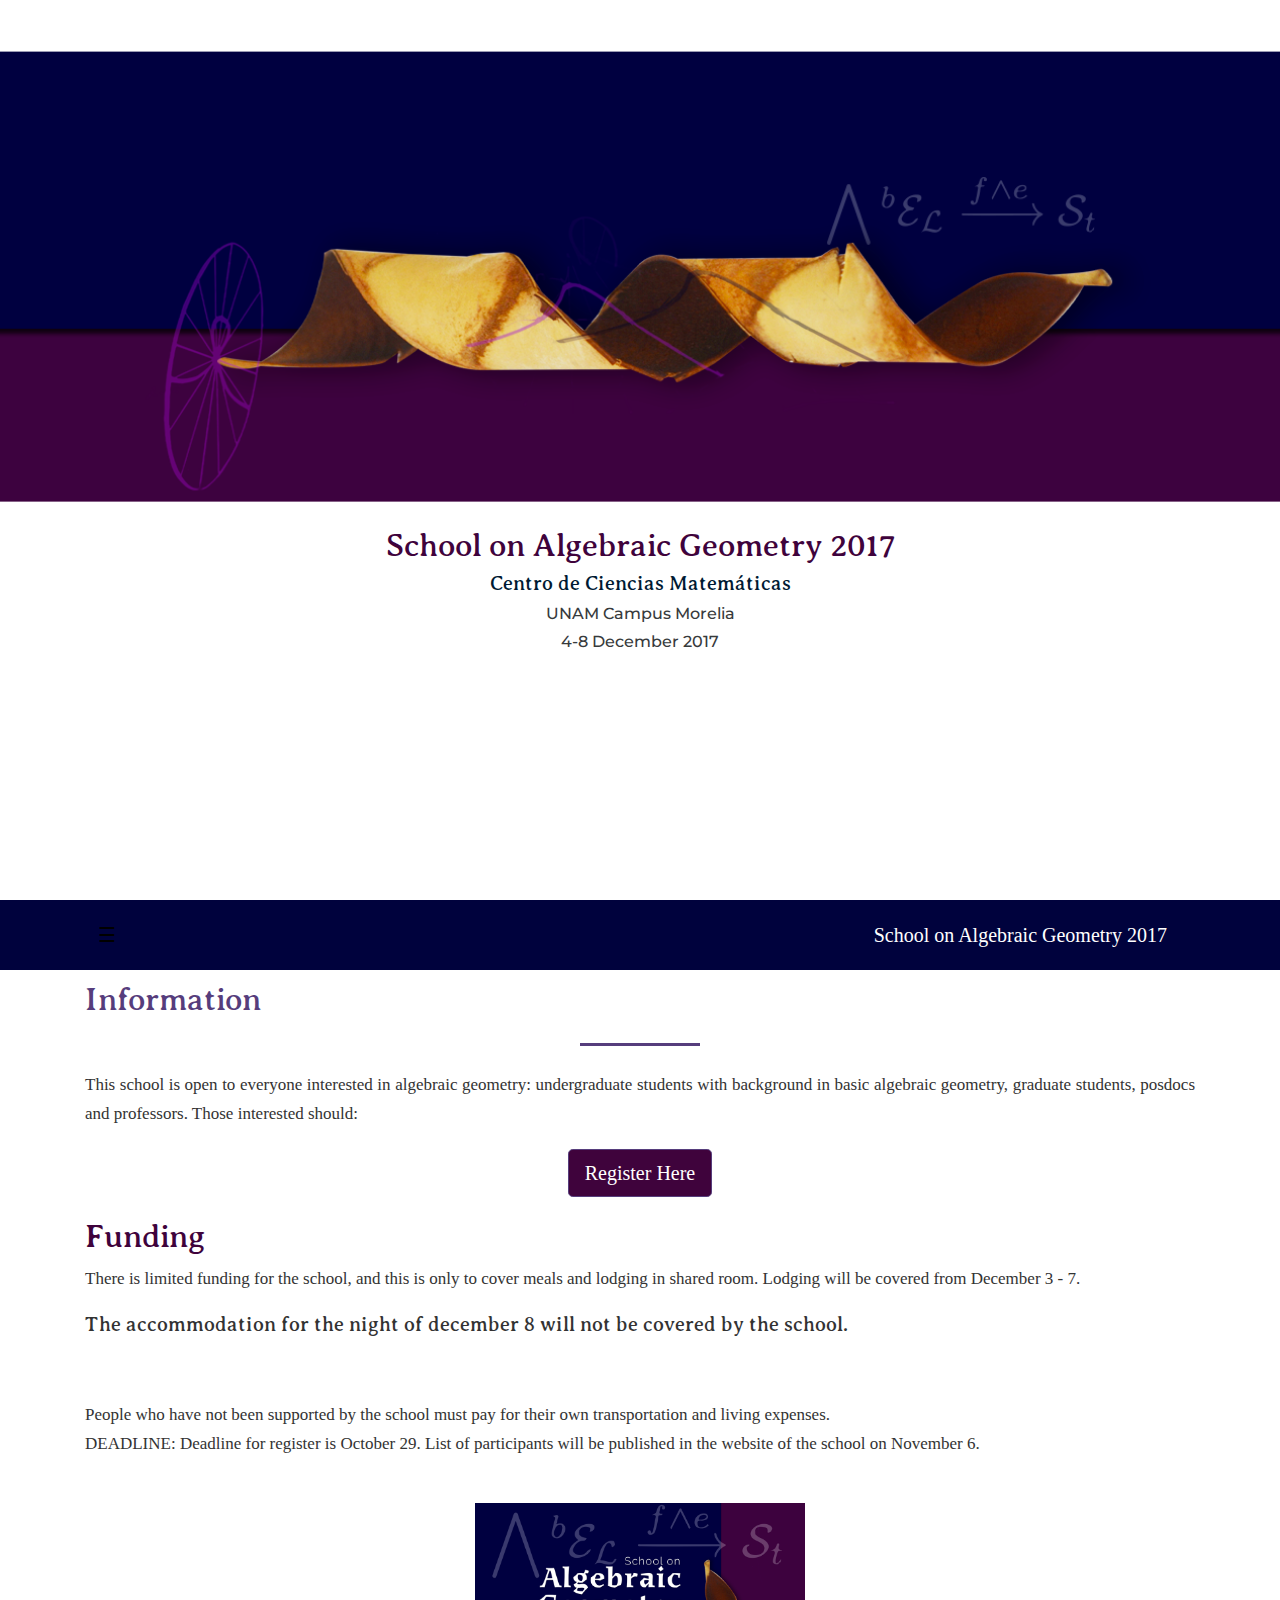
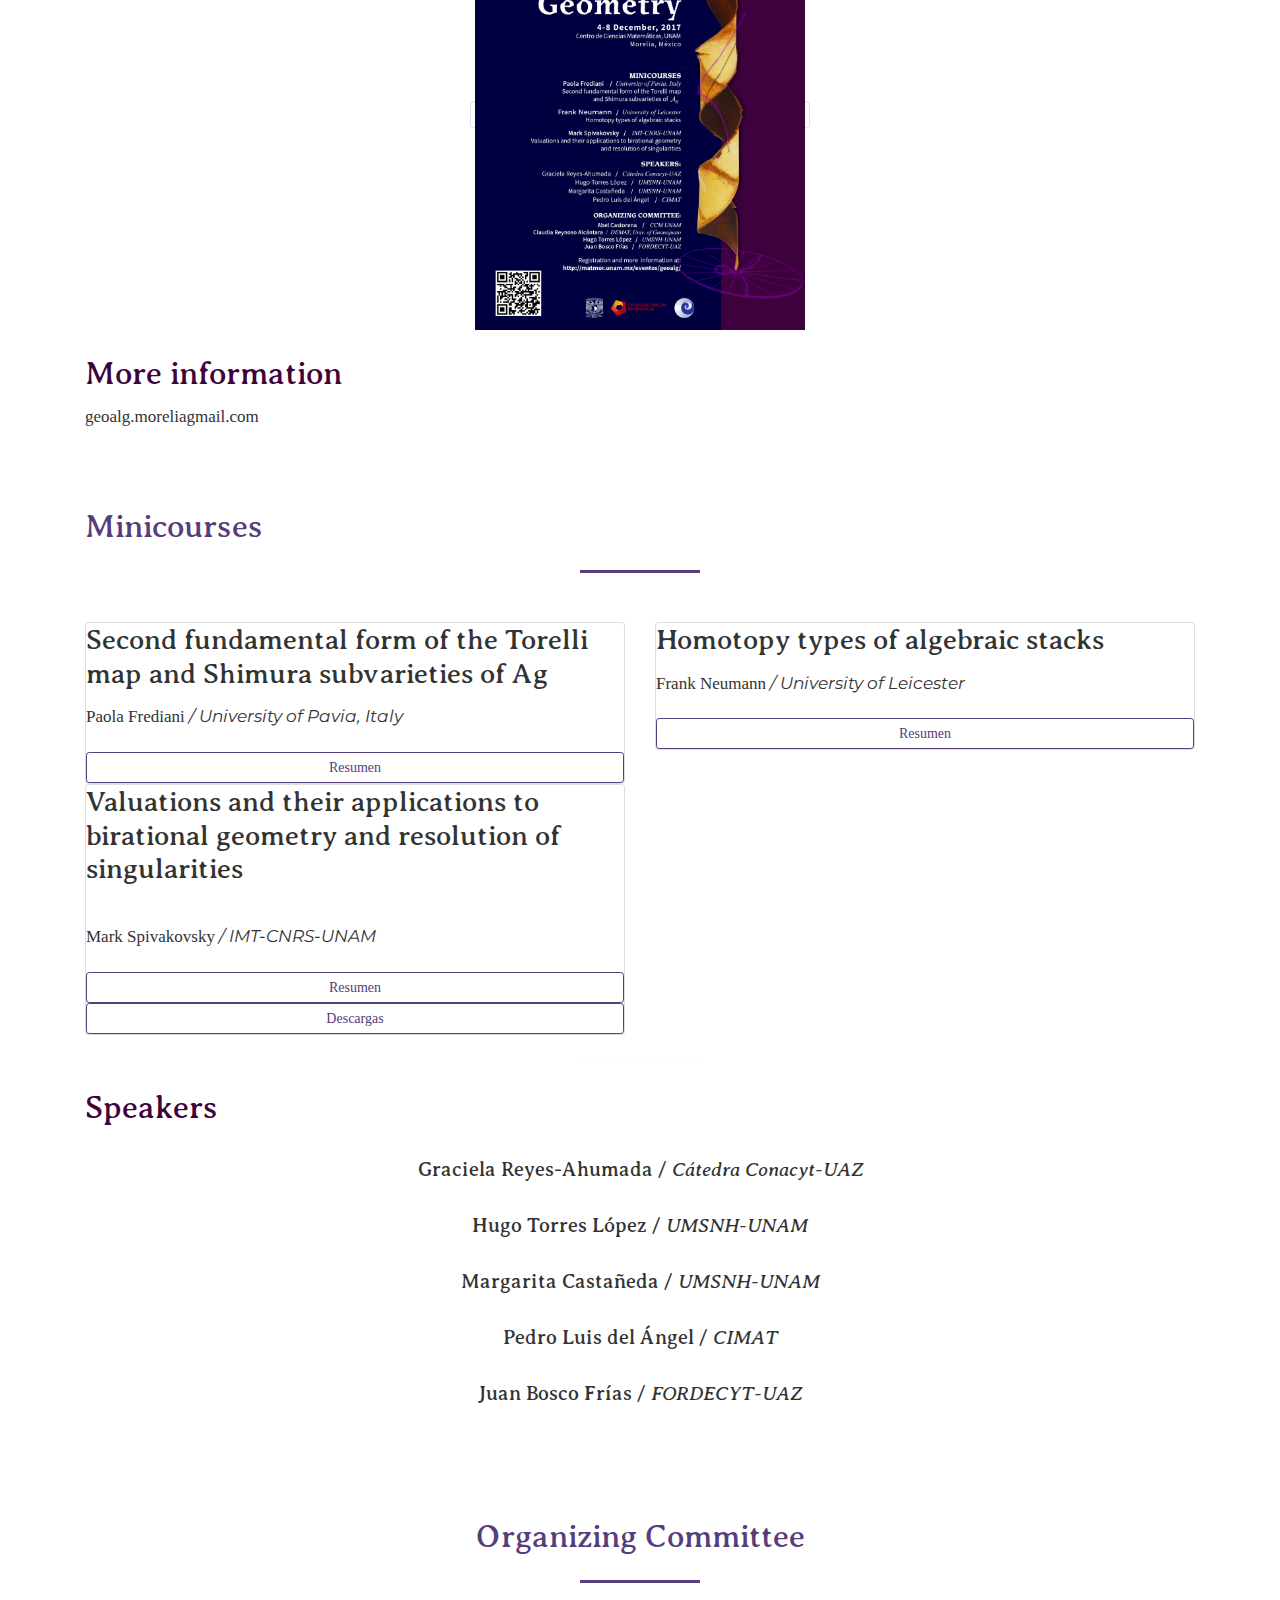
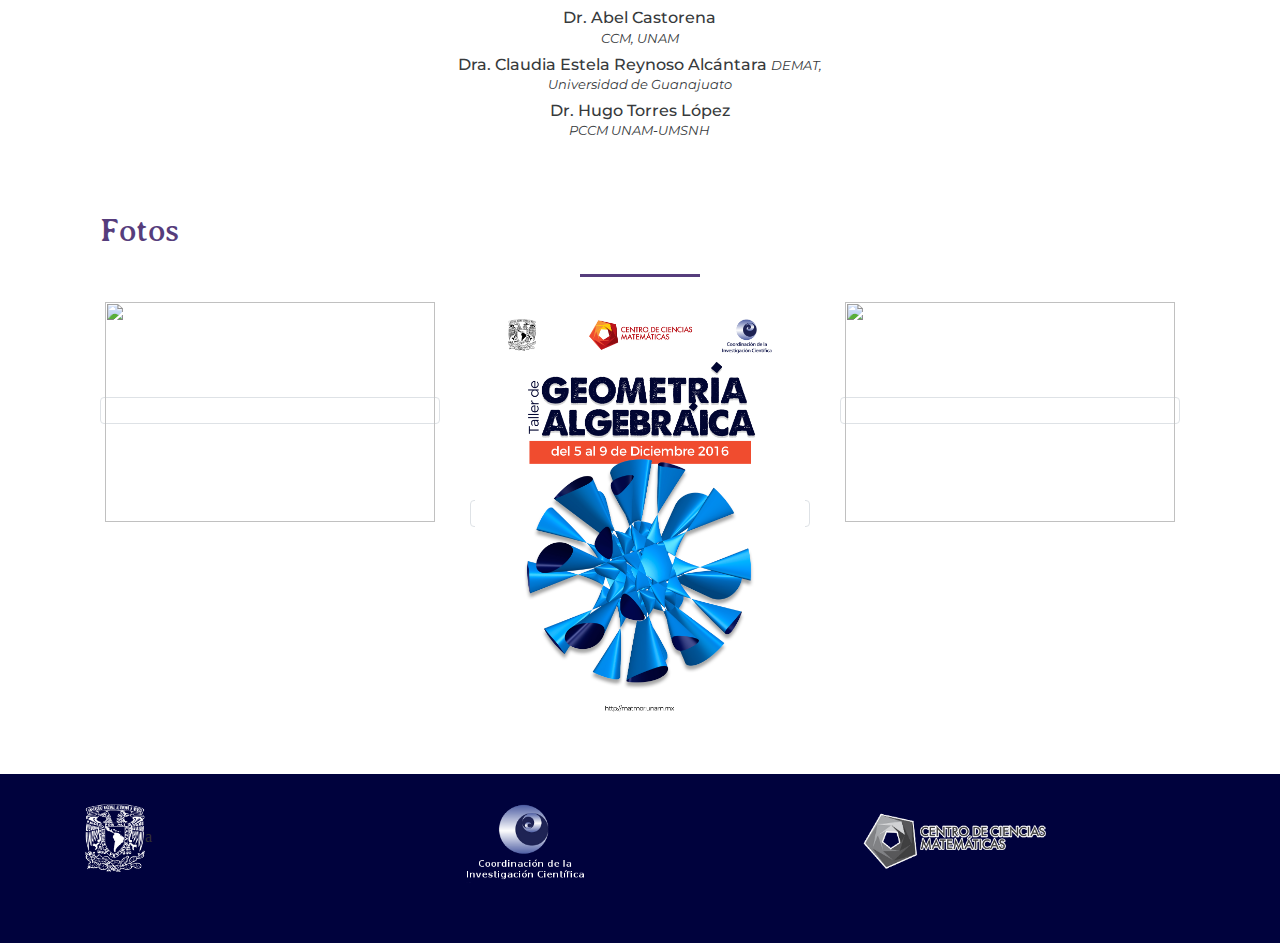
==== commit 588cec50: "descargas" ====
--- a/index.html
+++ b/index.html
@@ -14,7 +14,7 @@
 <body class="bg-faded">
 <header id="first">
     <div class="header-content">
-        <br>
+
         <div class="page-header"> </div><!--<img src="img/prueba3.png">-->
         <!--<img src="img/prueba3.png">-->
         <div class="inner">
@@ -203,8 +203,8 @@
                         <div class="modal-body">
                             <p class="text-justify">
 
-                                <a href="files/clase1_revisada.pdf" target="_blank"> <i class="ion-ios-list"></i> clase1_revisada.pdf</a><br>
-                                <a href="files/ejercicios.pdf" target="_blank"> <i class="ion-ios-list"></i> ejercicios.pdf</a>
+                                <a href="files/spivakovsky.pdf" target="_blank"> <i class="ion-ios-list"></i> spivakovsky.pdf</a><br>
+                                <!--<a href="files/ejercicios.pdf" target="_blank"> <i class="ion-ios-list"></i> ejercicios.pdf</a>-->
 
                             </p>
                         </div>
@@ -265,10 +265,10 @@
                         Resumen
                     </button>
 
-                   <!-- <button type="button" class="btn btn-primary btn-sm " data-toggle="modal" data-target="#curso2">
-                        Resumen
+                    <button type="button" class="btn btn-primary btn-sm " data-toggle="modal" data-target="#descargas1">
+                   Descargas
                     </button>
-                    <button type="button" class="btn btn-primary btn-sm " data-toggle="modal" data-target="#descargas3">
+                     <!-- <button type="button" class="btn btn-primary btn-sm " data-toggle="modal" data-target="#descargas3">
                         Referencias
                     </button>-->
                 </div>
--- a/css/styles.css
+++ b/css/styles.css
@@ -235,6 +235,7 @@
 }
 
 header .header-content {
+    margin-top: -5px;
     position: relative;
     width: 100%;
     text-align: center;
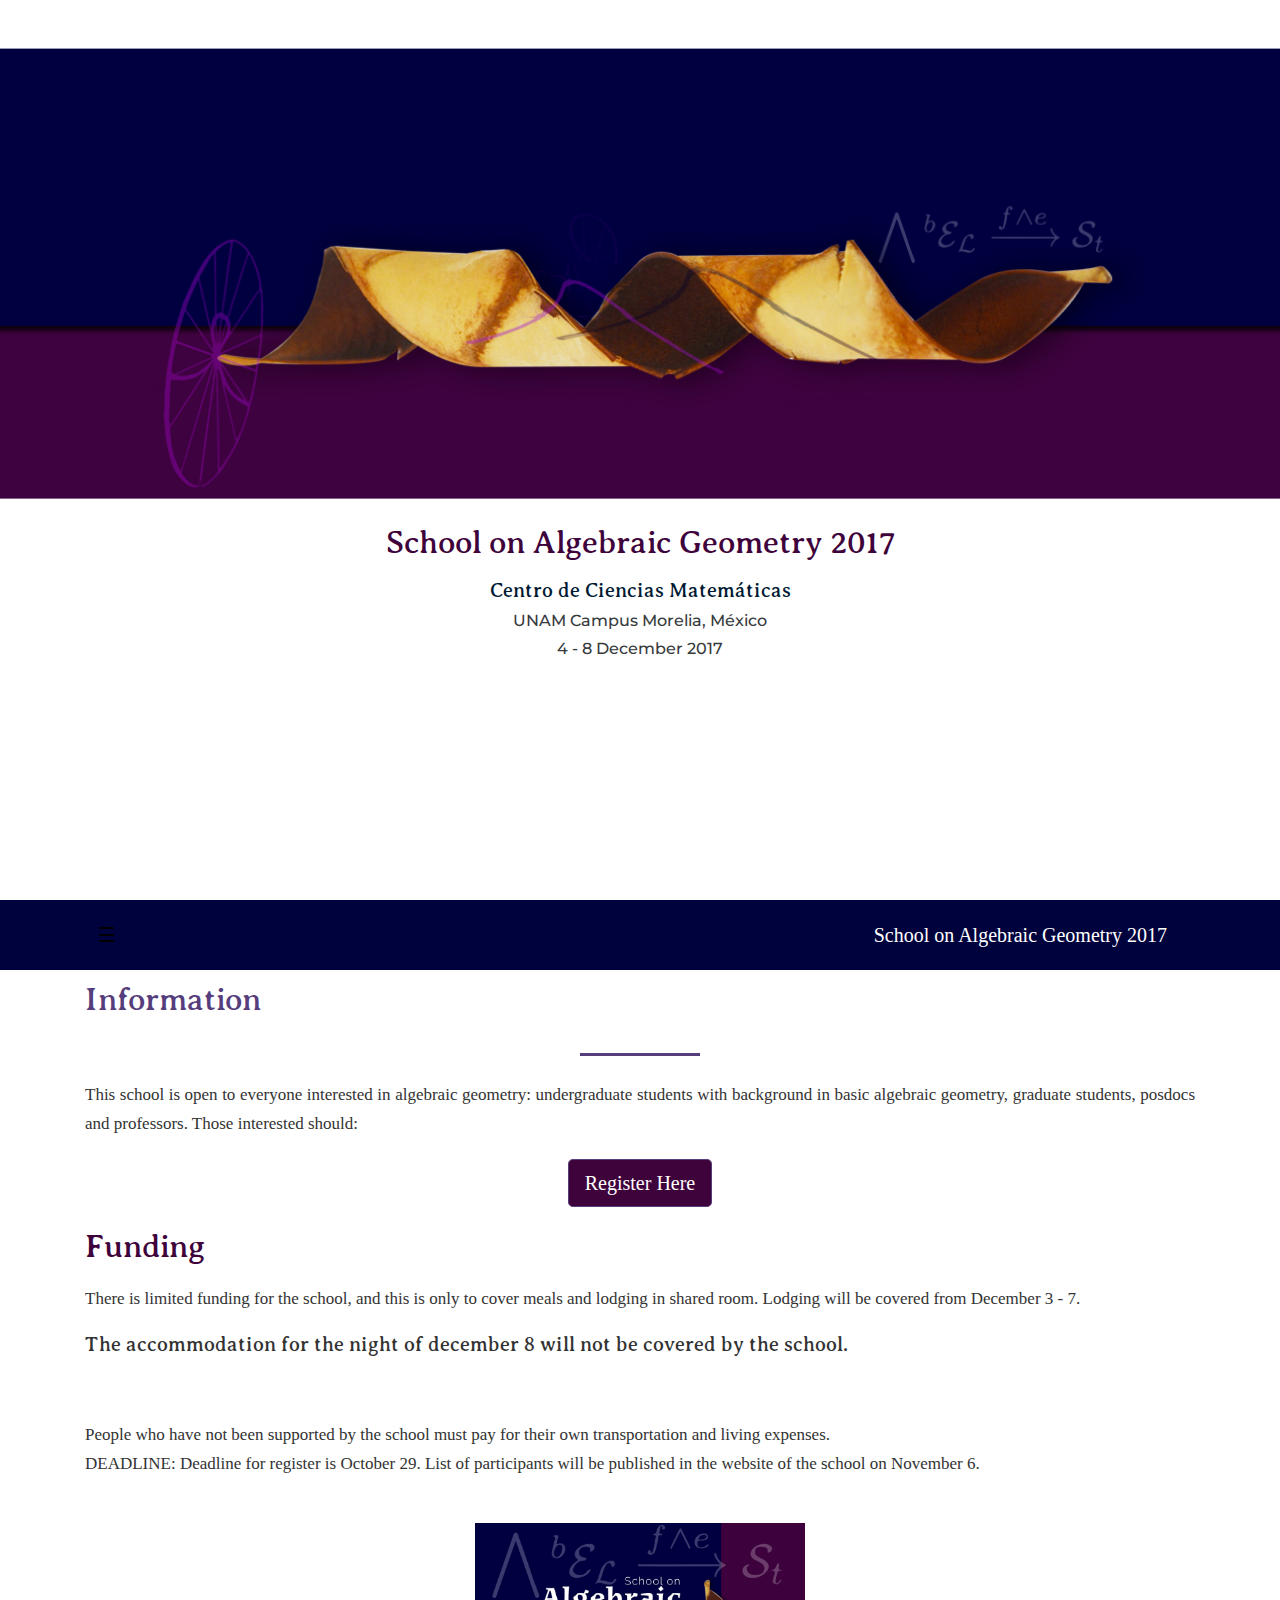
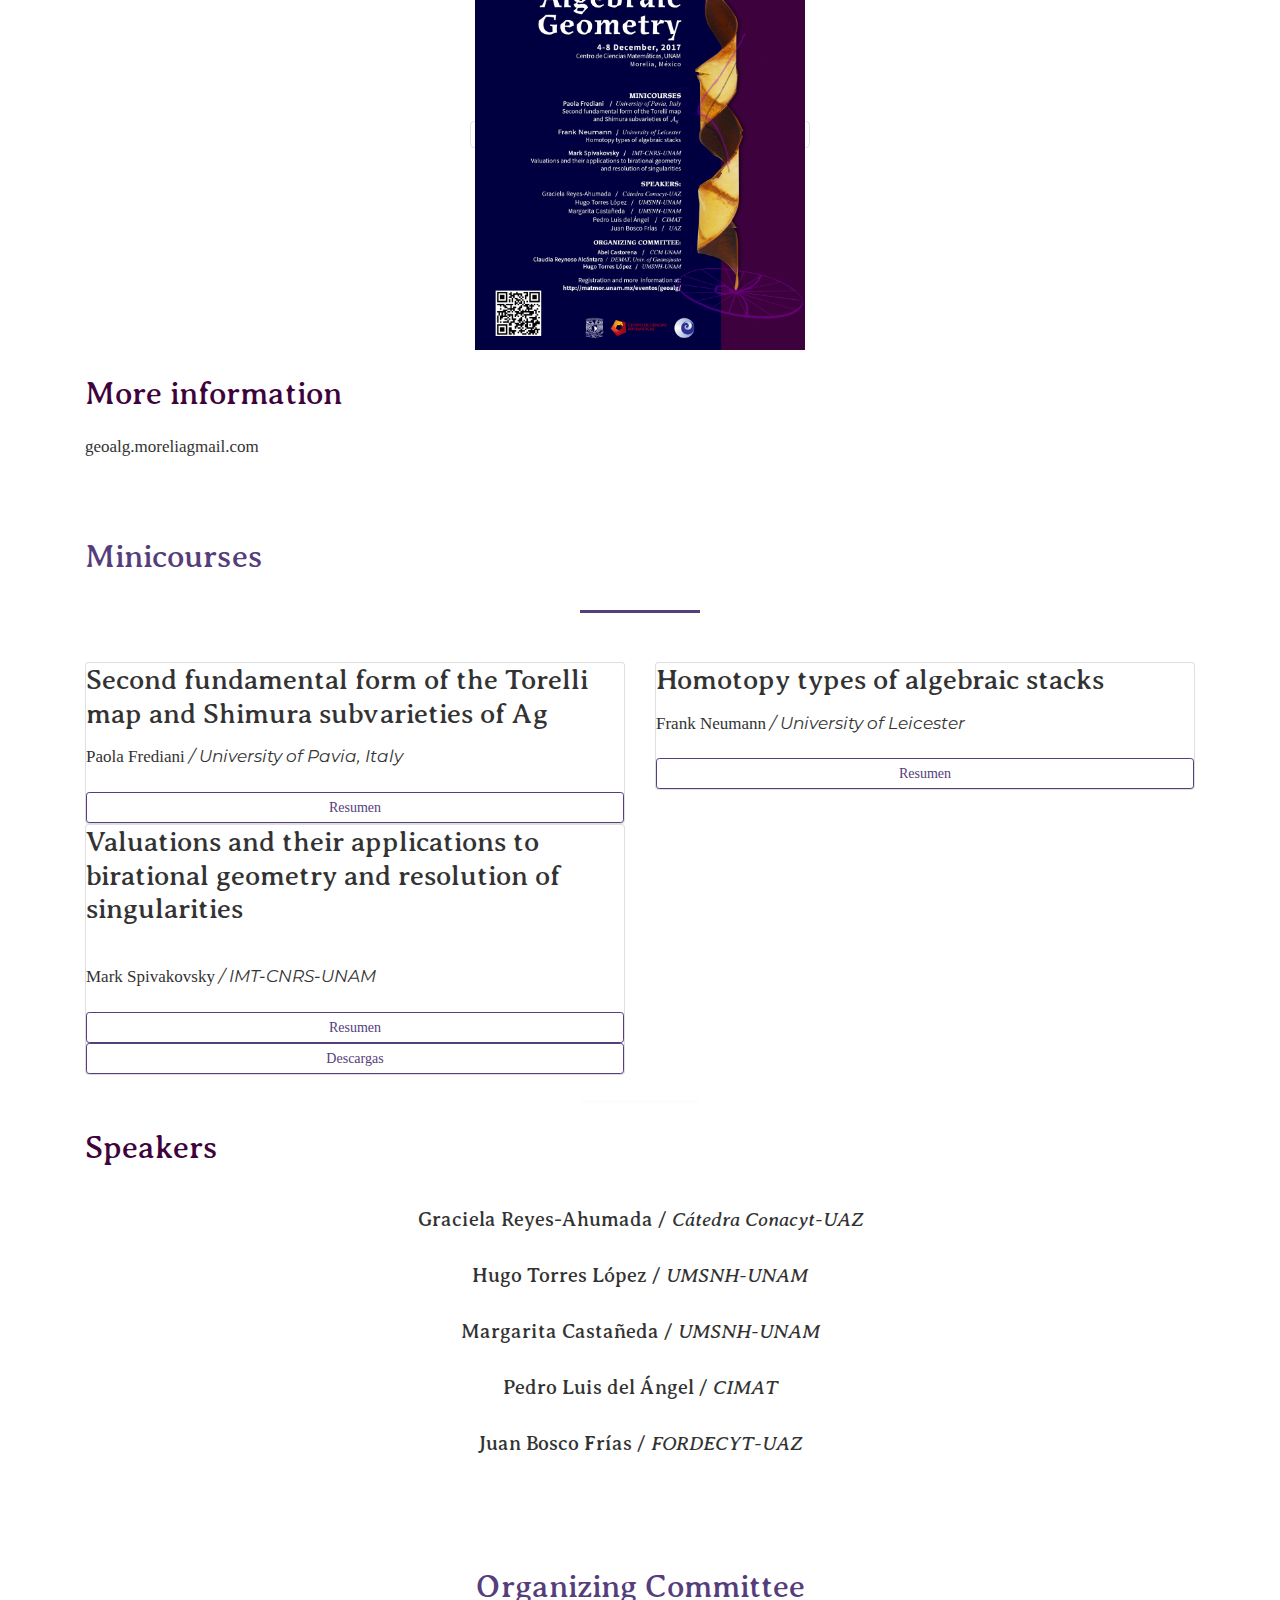
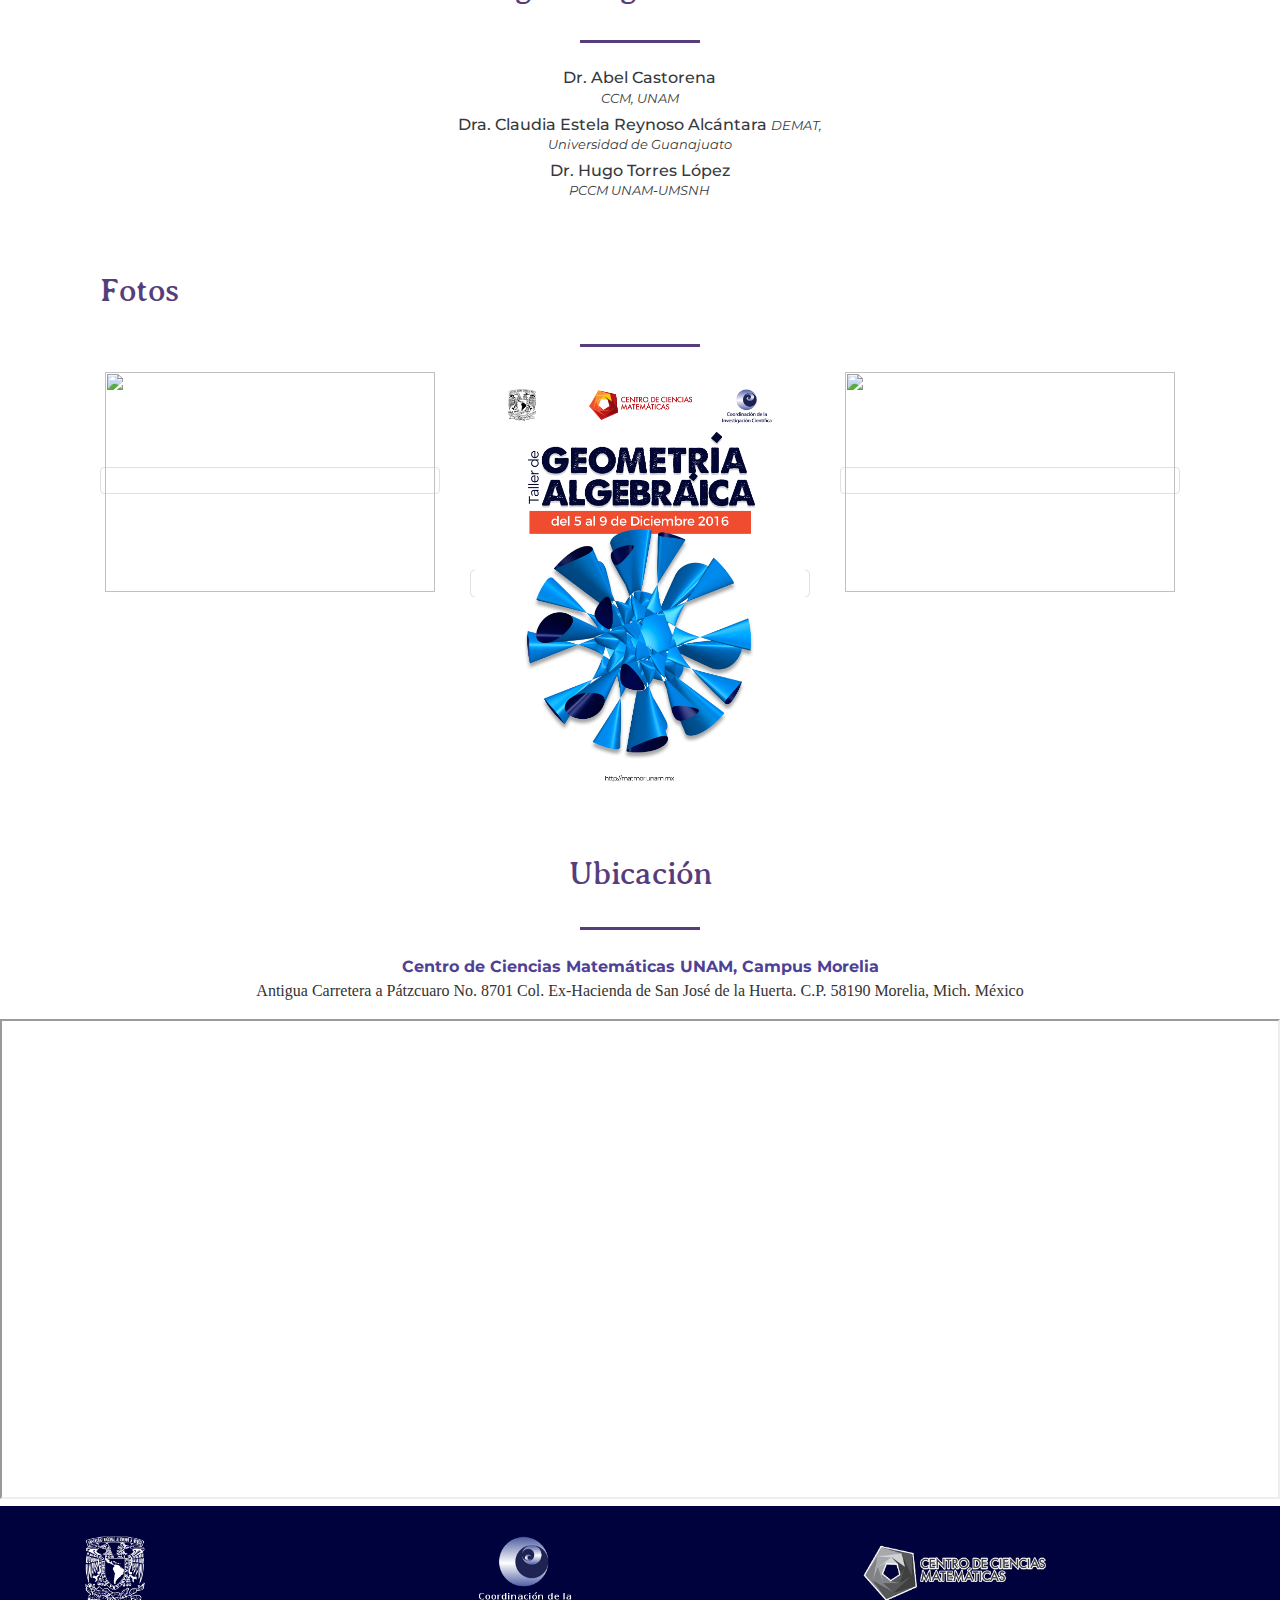
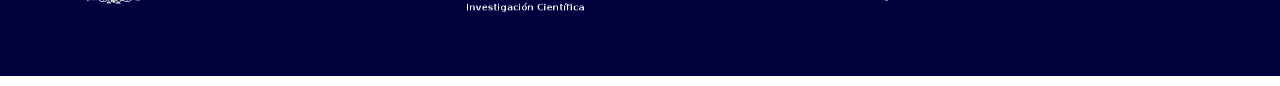
==== commit 66632dd7: "mapa" ====
--- a/index.html
+++ b/index.html
@@ -21,8 +21,8 @@
             <br>
             <h2 style="text-align: center; ">School on Algebraic Geometry 2017</h2>
             <h5>Centro de Ciencias Matemáticas</h5>
-            <h6> UNAM Campus Morelia</h6>
-            <h6>4-8 December 2017</h6>
+            <h6> UNAM Campus Morelia, México</h6>
+            <h6>4 - 8 December 2017</h6>
         </div>
 
     </div>
@@ -126,7 +126,8 @@
             <!--</p>-->
             <!--</div>-->
 
-            <div class="col-md-12 col-xs-12" id="informes"><br>
+            <div class="col-md-12 col-xs-12" id="informes">
+                <br>
                 <h2> <i class="ion-android-alert wow fadeIn " data-wow-delay=".1s"></i> More information</h2>
 
                 <p><i class="ion-android-mail wow fadeIn " data-wow-delay=".1s"></i> geoalg.morelia<i class="ion-at wow fadeIn " data-wow-delay=".1s"></i>gmail.com</p>
@@ -625,12 +626,53 @@
     </div>
 </aside>
 
+
+<section id="Mapa" >
+    <div class="container">
+        <div class="row">
+            <div class="col-lg-12 text-xs-center" style="text-align: center">
+                <h2 class="m-t-0 text-primary">Ubicación</h2>
+                <hr class="primary">
+                <address>
+                    <strong>
+                        <a href="https://www.matmor.unam.mx">Centro de Ciencias Matemáticas
+                        UNAM, Campus Morelia </a></strong><br>
+                    Antigua Carretera a Pátzcuaro No. 8701 Col. Ex-Hacienda de San José de la Huerta. C.P. 58190 Morelia, Mich. México
+
+                </address>
+
+
+            </div>
+        </div>
+    </div>
+    <div>
+        <iframe src="https://www.google.com/maps/d/embed?mid=1clxBrooUFNkWCX3ww8FRHR4LSAw" width="100%" height="480"></iframe>
+    </div>
+
+
+
+
+
+
+
+
+
+
+
+
+
+
+
+
+
+
+
 <footer id="footer">
     <div class="container">
         <div class="row">
 
             <div class="col-xs-6 col-sm-3 col-lg-4 ">
-                <div class="logos"><img class="center-block" src="img/unam_blanco.png" style="width: 60px; height: auto;">a</div>
+                <div class="logos"><img class="center-block" src="img/unam_blanco.png" style="width: 60px; height: auto;"></div>
             </div>
             <div class="col-xs-6 col-sm-3 col-lg-4">
                 <img class="center-block" src="img/ctic.png" style="width: 120px; height: auto;">
--- a/css/styles.css
+++ b/css/styles.css
@@ -128,7 +128,7 @@
 .navbar-default {
     color: #ffffff;
     border-color: rgba(35,35,35,.05);
-    background-color: #ffffff;
+    background-color: #00023d;
     -webkit-transition: all .4s;
     -moz-transition: all .4s;
     transition: all .4s;
@@ -142,11 +142,11 @@
 
 .navbar-brand:hover,
 .navbar-brand:focus {
-    color: #007FFF;
+    color: #ffffff;
 }
 
 .navbar-default .navbar-toggle:focus, .navbar-default .navbar-toggle:hover {
-    background-color: #fff;
+    background-color: #00023d;
 }
 .navbar-default .navbar-toggle, .navbar-default .navbar-collapse {
     border-color: transparent;
@@ -235,7 +235,7 @@
 }
 
 header .header-content {
-    margin-top: -5px;
+    margin-top: -3px;
     position: relative;
     width: 100%;
     text-align: center;
@@ -363,6 +363,7 @@
 h2{
     font-family: 'Averia Serif Libre', cursive;
     color: #3f033c;
+    padding-bottom: 10px;
 }
 
 h3,h5{
@@ -422,5 +423,20 @@
     max-width: 100%;
 }
 
-
-
+.map-container {
+    width: 100%;
+}
+.map-container iframe{
+    width: 100%;
+    display: block;
+    pointer-events: none;
+    position: relative; /* IE needs a position other than static */
+}
+.map-container iframe.clicked{
+    pointer-events: auto;
+
+}
+
+
+
+
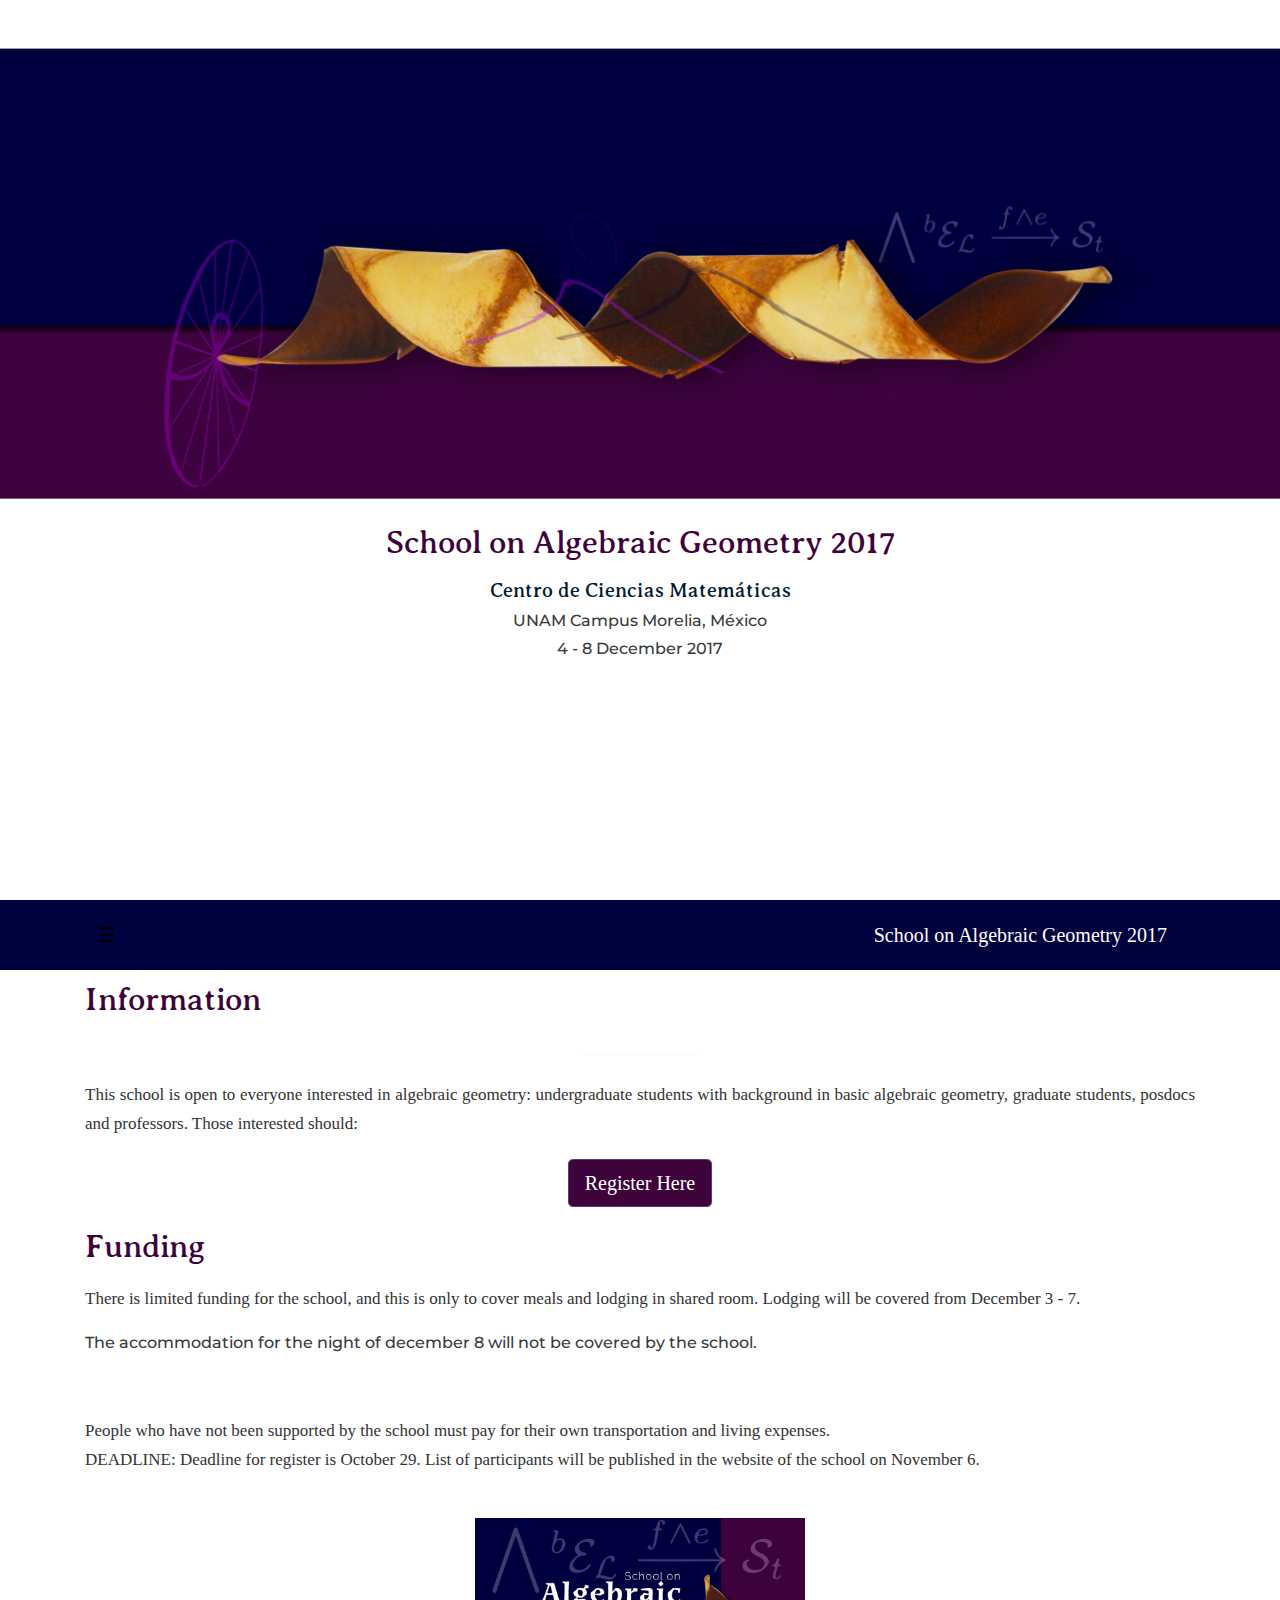
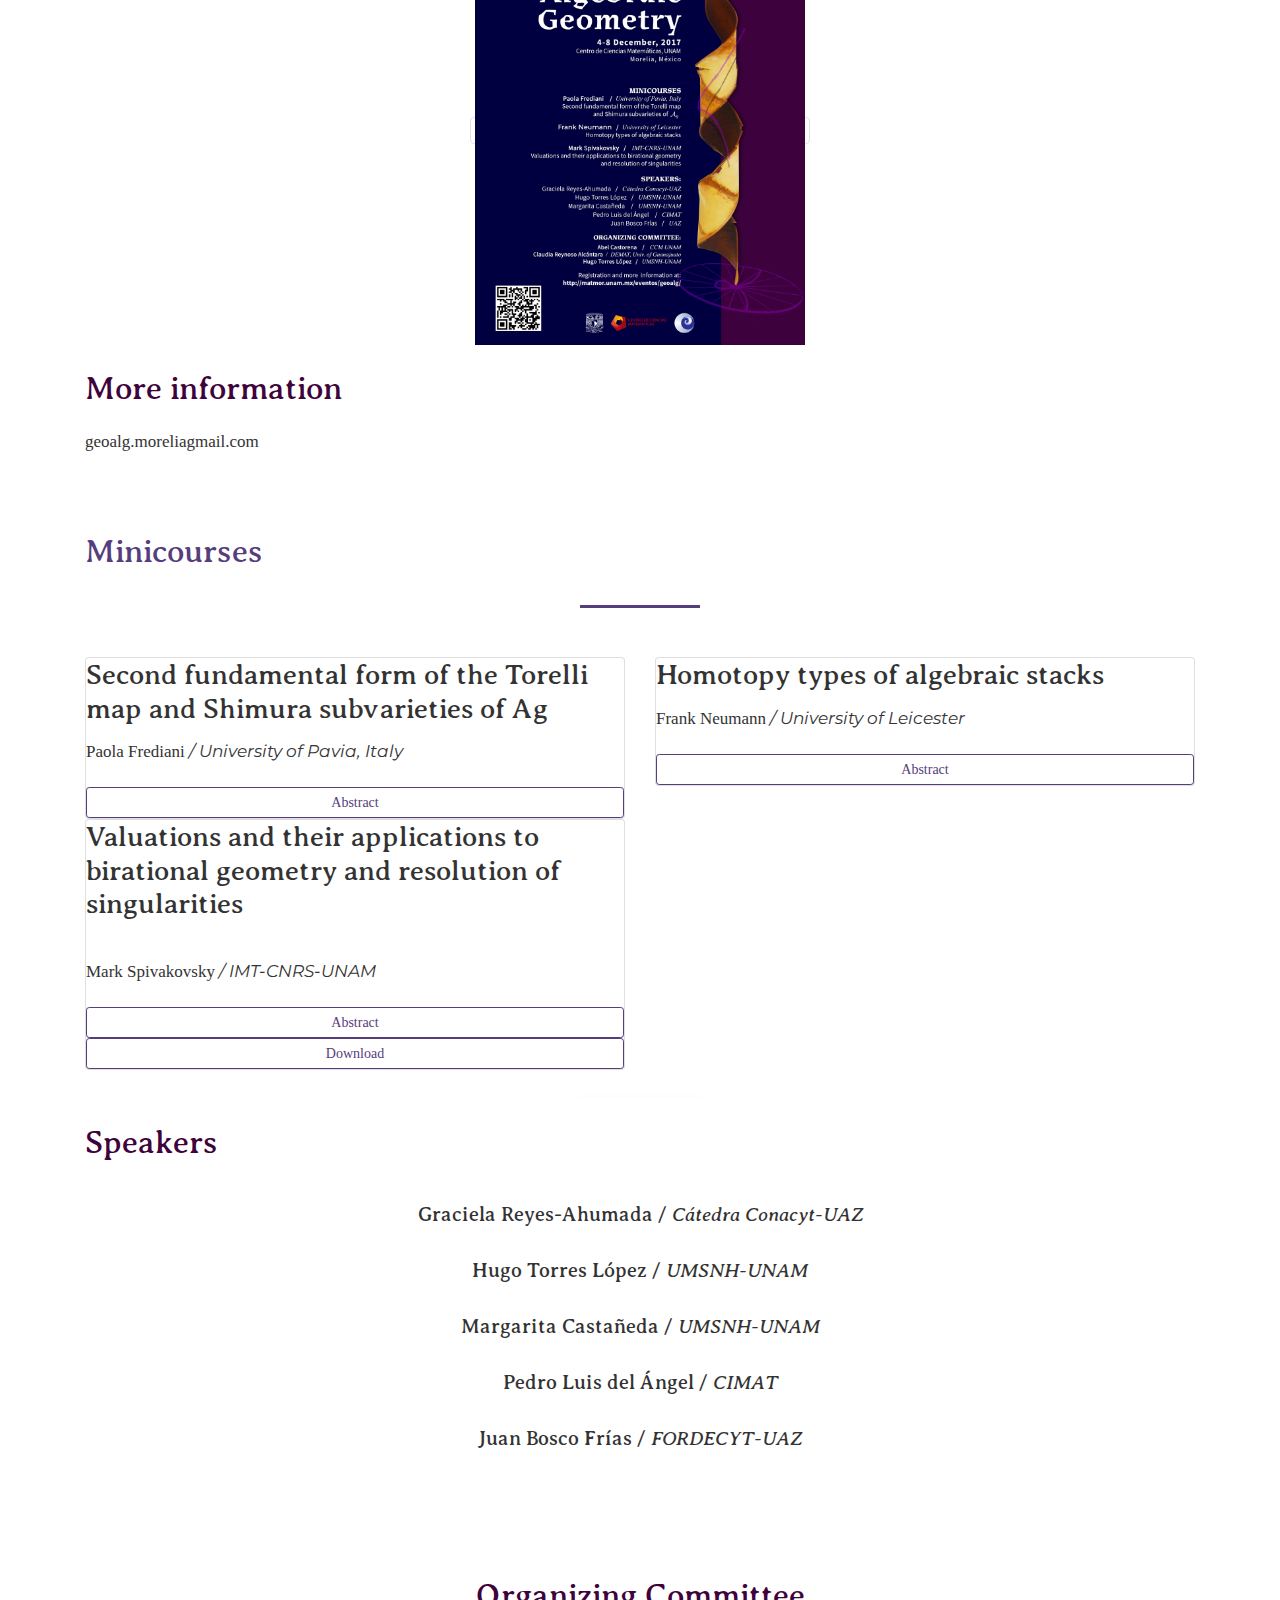
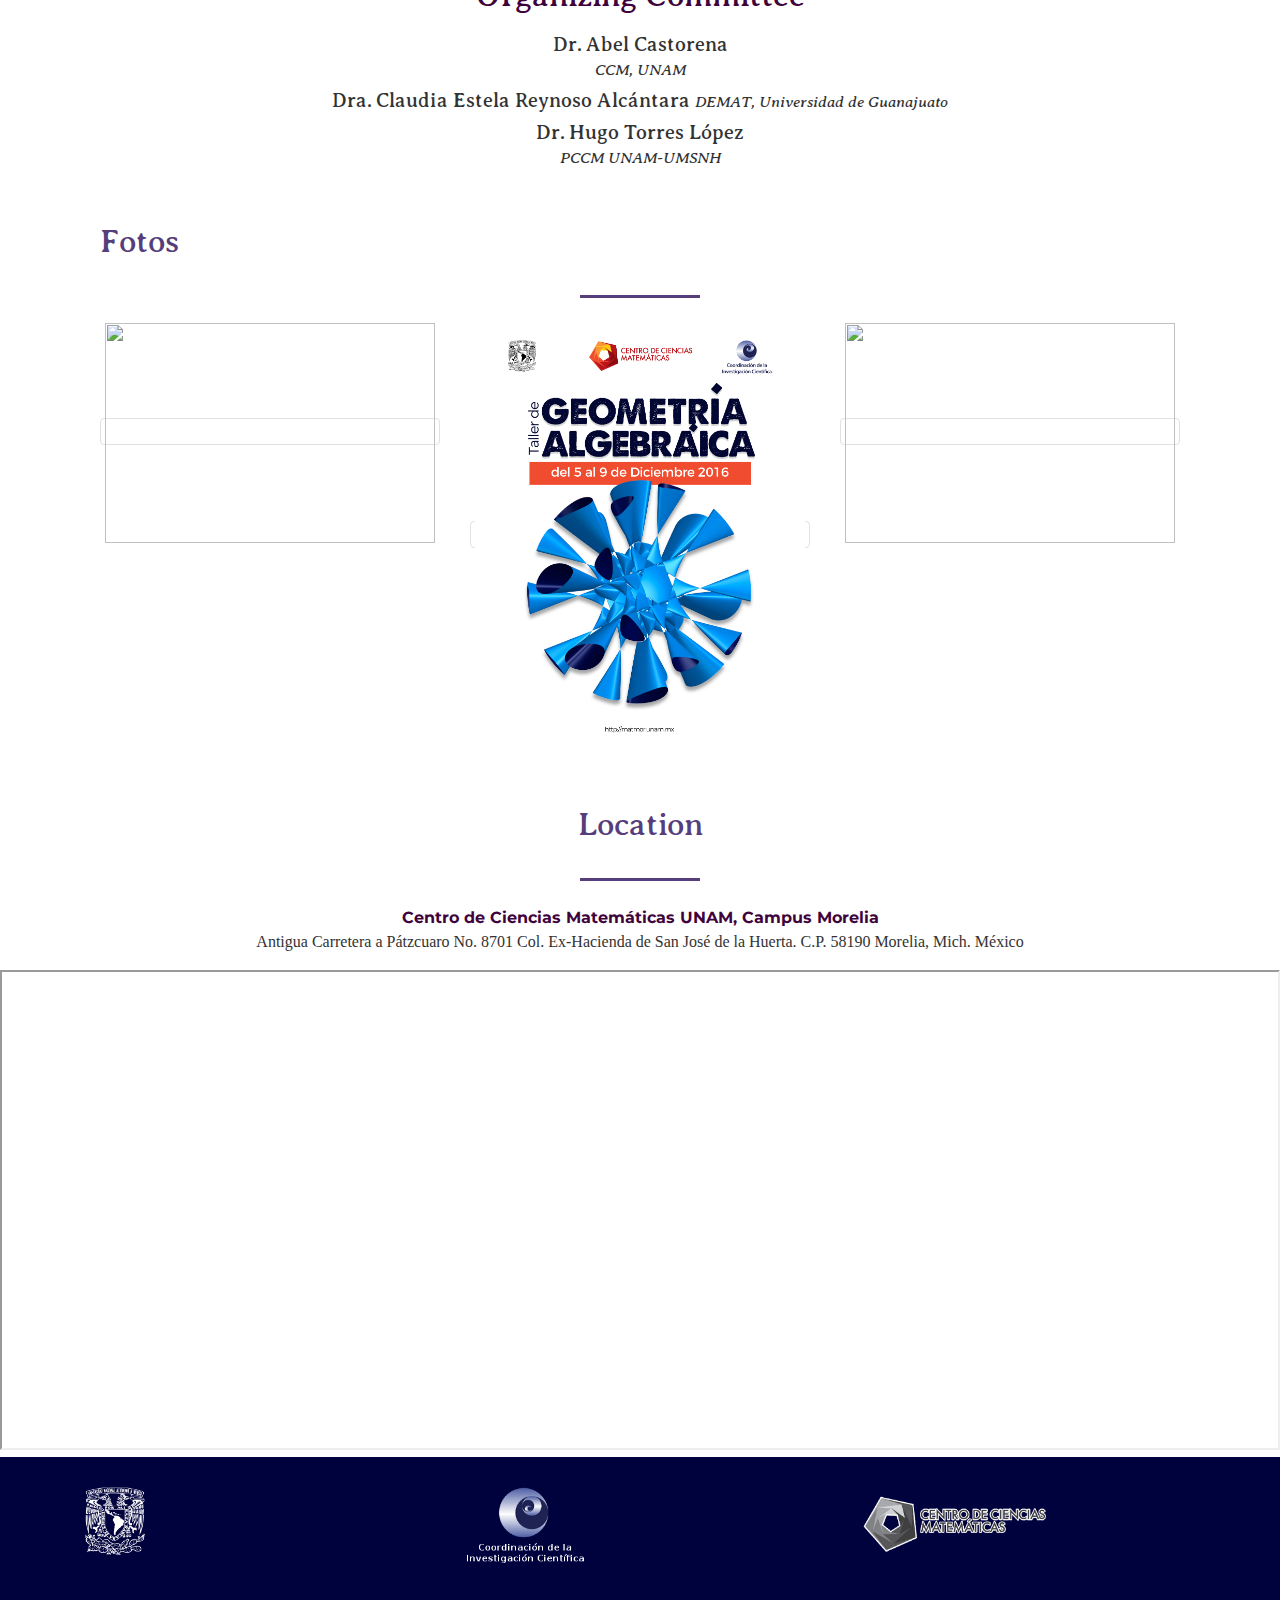
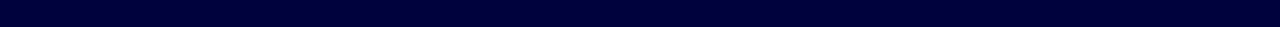
==== commit 00c196f1: "ultimos cambios - segun" ====
--- a/index.html
+++ b/index.html
@@ -67,17 +67,17 @@
     <div class="container">
         <div class="row">
             <div class="col-lg-12 text-xs-center">
-                <h2 class="m-t-0 text-primary">Information</h2>
-                <hr class="primary">
-            </div>
-        </div>
-    </div>
-    <div class="container wow fadeInUp">
+                <h2>Information</h2>
+                <hr >
+            </div>
+        </div>
+    </div>
+    <div class="container">
         <div class="row">
             <div class="col-md-12 col-xs-12">
                 <p class="text-justify">This school is open to everyone interested in algebraic  geometry: undergraduate students with background in basic algebraic geometry, graduate students, posdocs and professors. Those interested should:
                     <br>
-                <div style="text-align:center"> <a class="btn btn-warning btn  btn-lg page-scroll wow fadeInUp" href="http://gaspacho.matmor.unam.mx/tga16/registro/new" role="button"><i class="ion-checkmark-circled wow fadeIn " data-wow-delay=".1s"></i> Register Here</a></div>
+                <div style="text-align:center"> <a class="btn btn-warning btn  btn-lg page-scroll wow fadeInUp" href="http://gaspacho.matmor.unam.mx/tga17/registro/new" role="button"><i class="ion-checkmark-circled wow fadeIn " data-wow-delay=".1s"></i> Register Here</a></div>
                 </p>
 
                 <h2> <i class="ion-briefcase wow fadeIn" data-wow-delay=".1s"></i> Funding</h2>
@@ -85,7 +85,7 @@
                 <p class="text-justify">There is limited funding for the school,
                     and this is only to cover meals and lodging in shared room.
                     Lodging will be covered from December 3 - 7.
-                <h5>The accommodation for the night of december 8 will not be covered by the school.</h5></p>
+                <h6>The accommodation for the night of december 8 will not be covered by the school.</h6></p>
             </div>
 
             <div class="col-md-12 col-xs-12"><br>
@@ -159,7 +159,7 @@
                         and Shimura subvarieties of Ag</h3>
                     <p class="card-text">Paola Frediani     <i>/  University of Pavia, Italy</i></p>
                     <button type="button" class="btn btn-primary btn-sm " data-toggle="modal" data-target="#curso1">
-                        Resumen
+                        Abstract
                     </button>
                     <!--<button type="button" class="btn btn-primary btn-sm " data-toggle="modal" data-target="#descargas1">-->
                         <!--Descargas-->
@@ -221,7 +221,7 @@
                     <h3 class="card-title">Homotopy types of algebraic stacks </h3>
                     <p class="card-text">Frank Neumann    <i>/  University of Leicester</i></p>
                     <button type="button" class="btn btn-primary btn-sm " data-toggle="modal" data-target="#cursofrank">
-                        Resumen
+                        Abstract
                     </button>
 
                 </div>
@@ -263,11 +263,11 @@
                     <br>
                     <p class="card-text">Mark Spivakovsky    <i>/    IMT-CNRS-UNAM </i></p>
                     <button type="button" class="btn btn-primary btn-sm " data-toggle="modal" data-target="#cursomark">
-                        Resumen
+                        Abstract
                     </button>
 
                     <button type="button" class="btn btn-primary btn-sm " data-toggle="modal" data-target="#descargas1">
-                   Descargas
+                        Download
                     </button>
                      <!-- <button type="button" class="btn btn-primary btn-sm " data-toggle="modal" data-target="#descargas3">
                         Referencias
@@ -550,41 +550,26 @@
 
         </div>
         <br>
+        <br>
     </div>
 
 
 </aside>
 
-<section id="organizador" >
-    <div class="container">
-        <div class="row">
-            <div class="col-lg-12 text-xs-center" style="text-align: center">
-                <h2 class="m-t-0 text-primary">Organizing Committee</h2>
-                <hr class="primary">
-            </div>
-        </div>
-    </div>
-    <div style="text-align: center">
-        <div class="row ">
-            <br>
-            <div class="col-xs-6 col-sm-3 col-lg-4 ">&nbsp; </div>
-            <div class="col-xs-6 col-sm-3 col-lg-4 ">
-
-                <ul class="list-unstyled text-xs-center">
-                    <li><h6>Dr. Abel Castorena<br> <i><small>CCM, UNAM</small></i></h6> </li>
-                    <li><h6>Dra. Claudia Estela Reynoso Alcántara <i><small>DEMAT, Universidad de Guanajuato</small></i></h6> </li>
-                    <li><h6>Dr. Hugo Torres López<br> <i><small>PCCM UNAM-UMSNH</small></i></h6> </li>
-                </ul>
-            </div>
-            <div class="col-xs-6 col-sm-3 col-lg-4 ">&nbsp; </div>
-
-        </div>
-
-    </div>
-
-</section>
-
-<aside class="bg-alt" id="fotos">
+
+              <div>  <h2 style="text-align: center">Organizing Committee</h2> </div>
+
+
+
+
+                    <h5 style="text-align: center">Dr. Abel Castorena<br> <i><small>CCM, UNAM</small></i></h5>
+                    <h5 style="text-align: center">Dra. Claudia Estela Reynoso Alcántara <i><small>DEMAT, Universidad de Guanajuato</small></i></h5>
+                    <h5 style="text-align: center"> Dr. Hugo Torres López<br> <i><small>PCCM UNAM-UMSNH</small></i></h5>
+
+
+
+
+<aside class="bg-alt" id="photos">
     <div class="container">
         <div class="container text-xs-center">
             <h2 class="text-primary text-xs-center">Fotos</h2>
@@ -631,11 +616,11 @@
     <div class="container">
         <div class="row">
             <div class="col-lg-12 text-xs-center" style="text-align: center">
-                <h2 class="m-t-0 text-primary">Ubicación</h2>
+                <h2 class="m-t-0 text-primary">Location</h2>
                 <hr class="primary">
                 <address>
                     <strong>
-                        <a href="https://www.matmor.unam.mx">Centro de Ciencias Matemáticas
+                        <a href="https://www.matmor.unam.mx" style="color: #3f033c;">Centro de Ciencias Matemáticas
                         UNAM, Campus Morelia </a></strong><br>
                     Antigua Carretera a Pátzcuaro No. 8701 Col. Ex-Hacienda de San José de la Huerta. C.P. 58190 Morelia, Mich. México
 
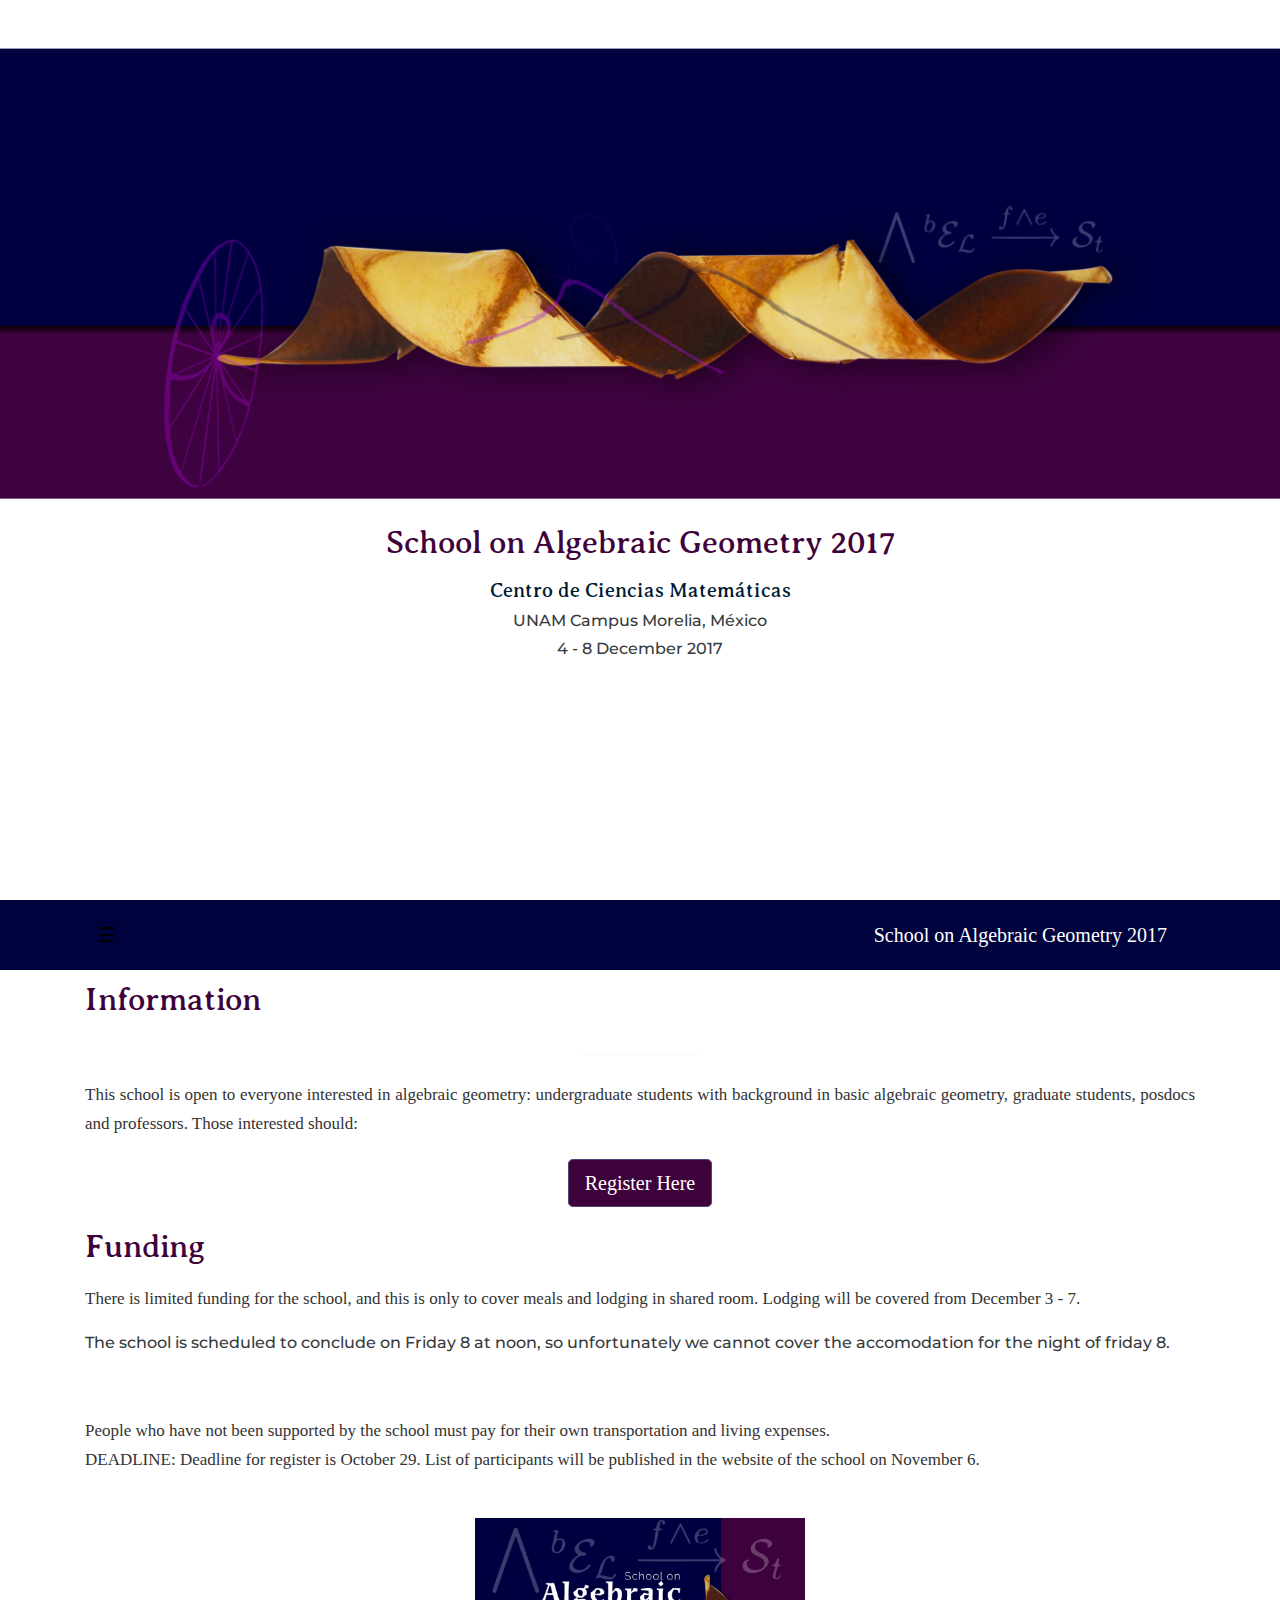
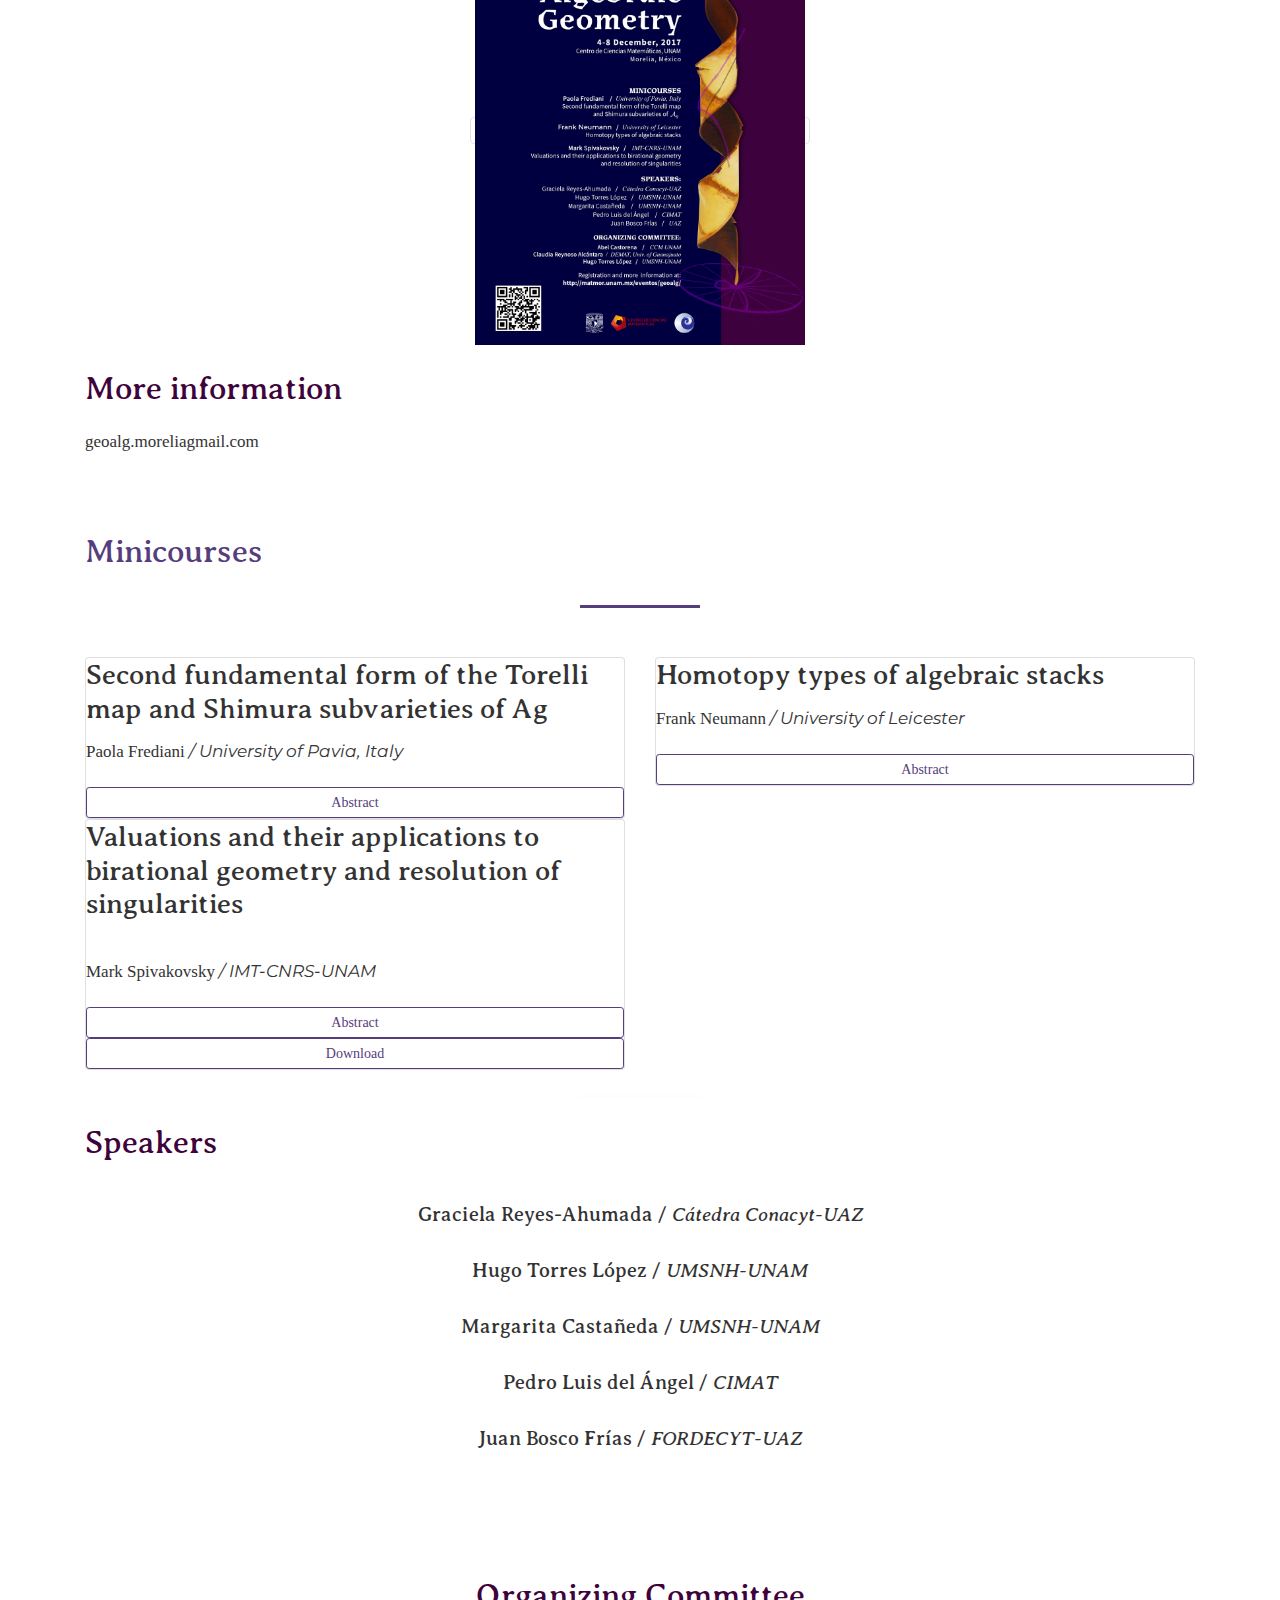
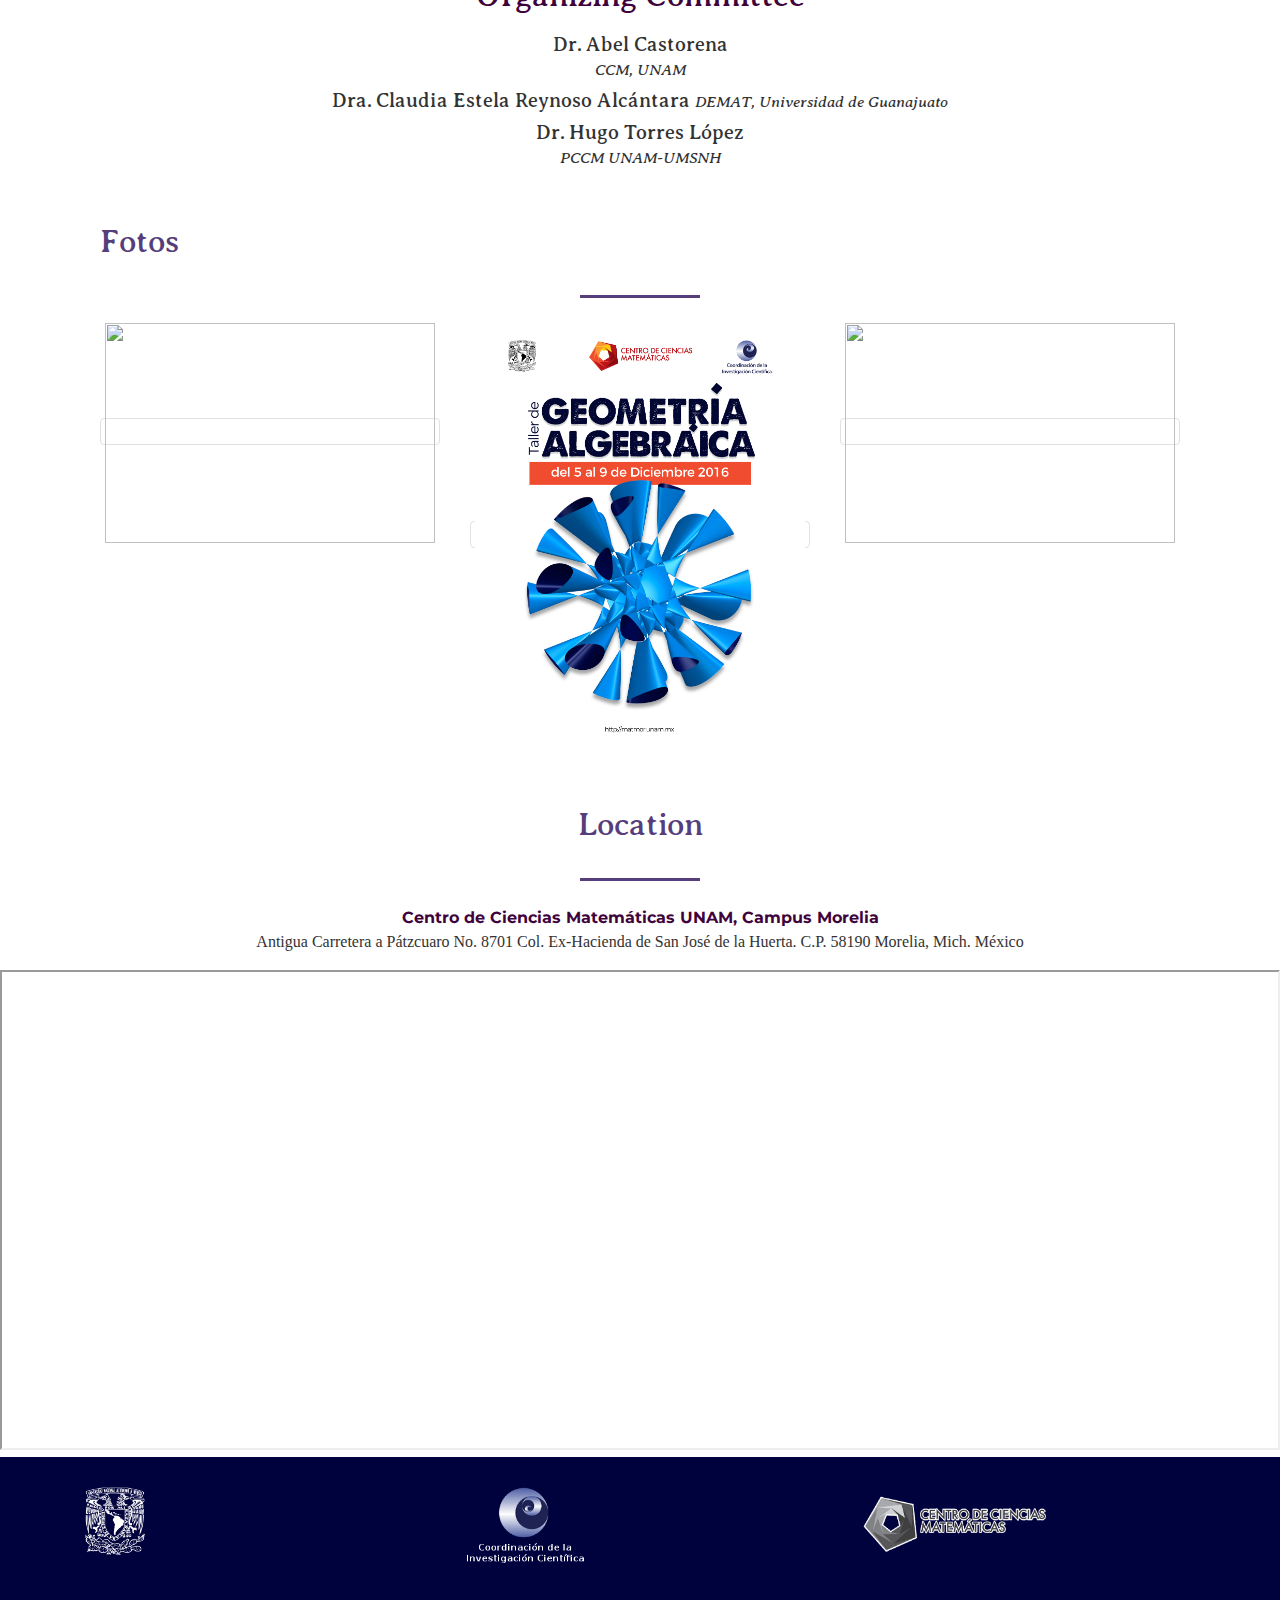
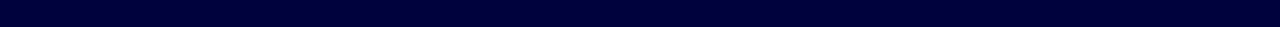
==== commit 939f92c2: "CAMBIOS DEC 8" ====
--- a/index.html
+++ b/index.html
@@ -85,7 +85,10 @@
                 <p class="text-justify">There is limited funding for the school,
                     and this is only to cover meals and lodging in shared room.
                     Lodging will be covered from December 3 - 7.
-                <h6>The accommodation for the night of december 8 will not be covered by the school.</h6></p>
+                <h6>The school is scheduled to
+                conclude on Friday 8  at noon, so
+                unfortunately we cannot cover the
+                accomodation for the night of friday 8.</h6></p>
             </div>
 
             <div class="col-md-12 col-xs-12"><br>
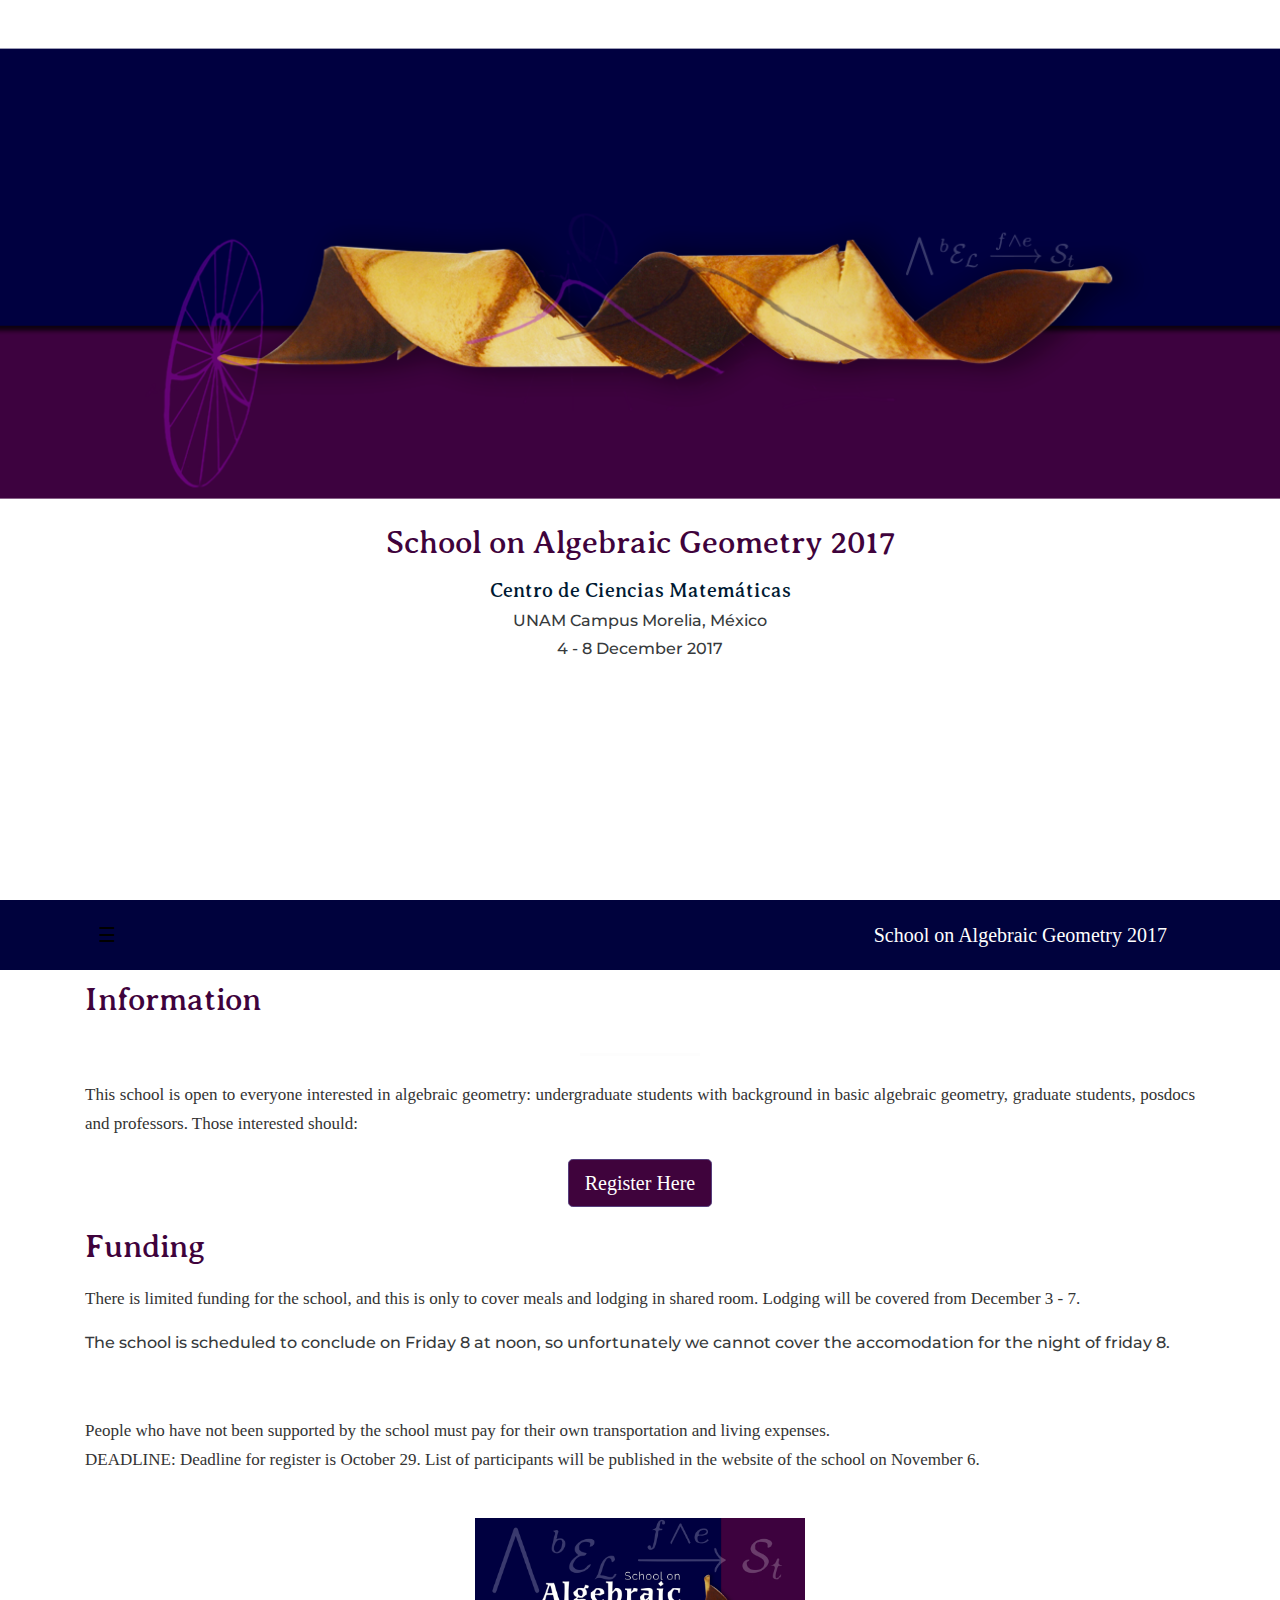
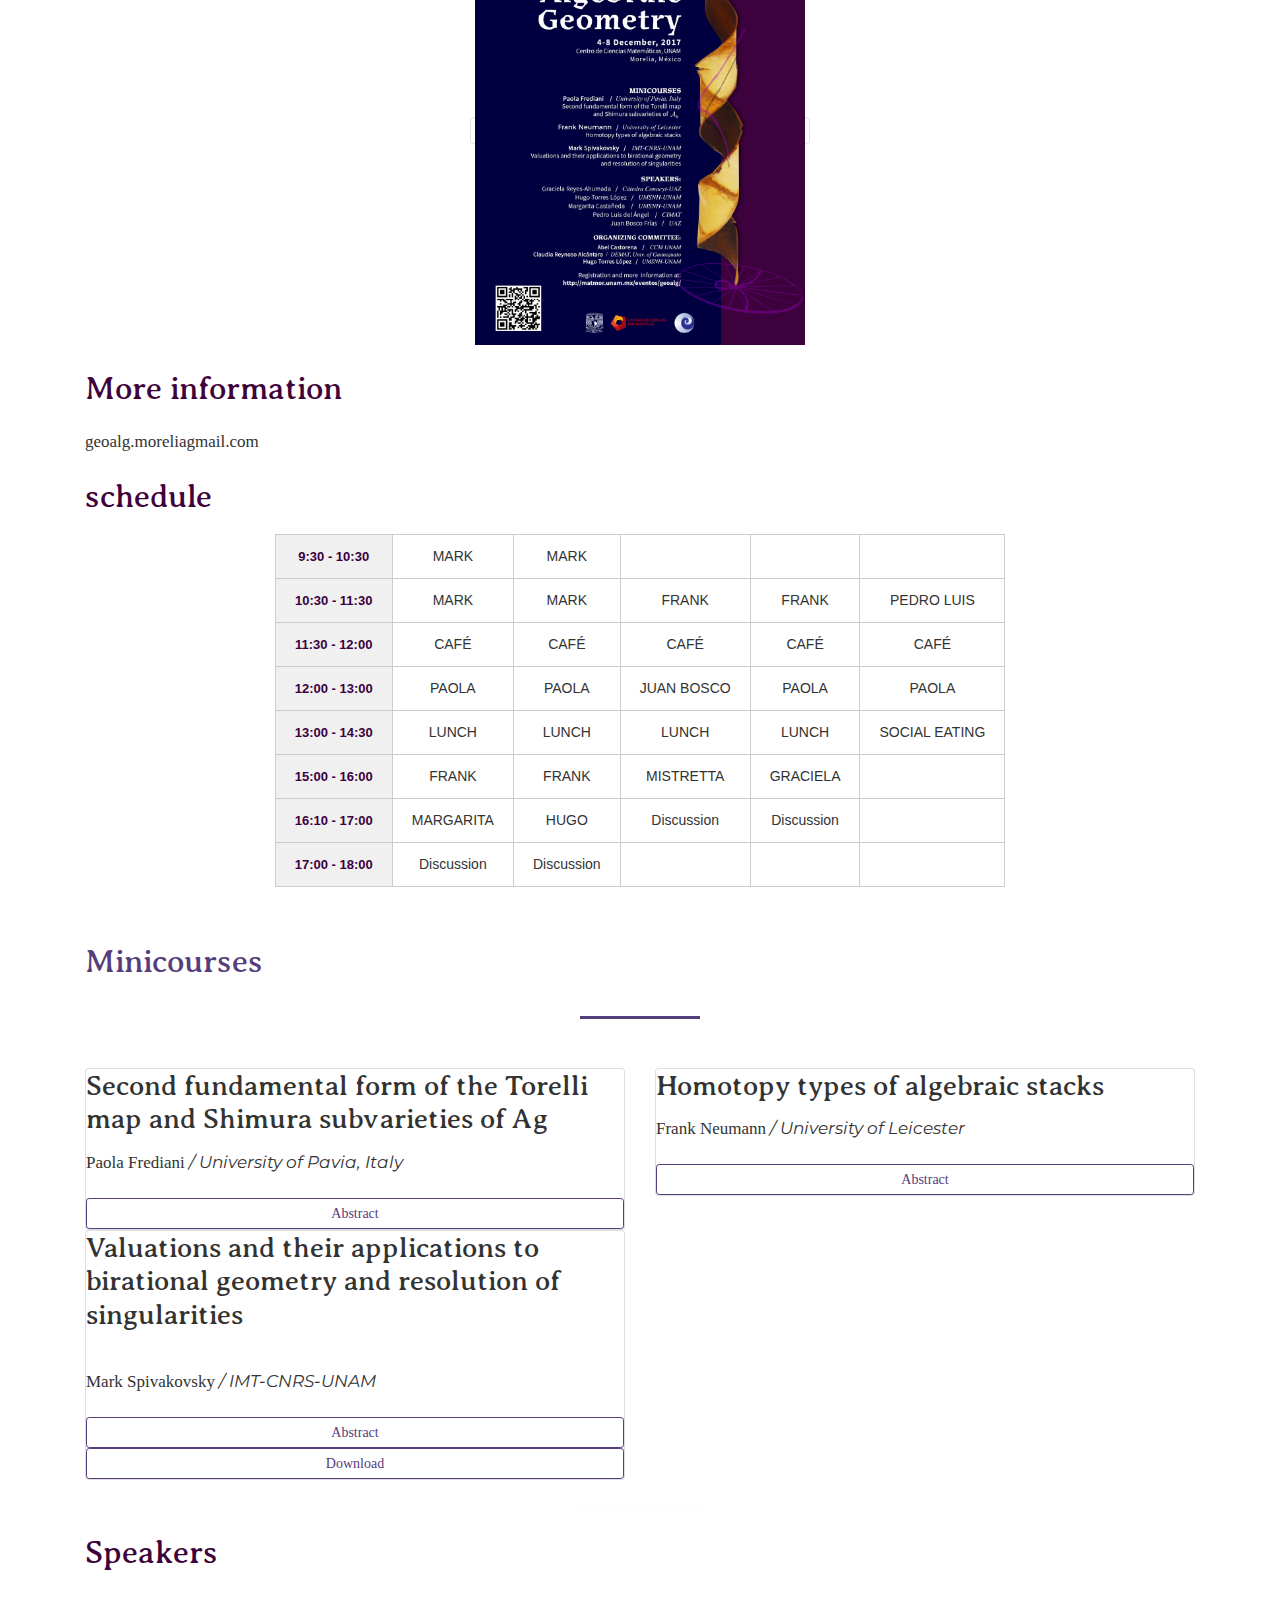
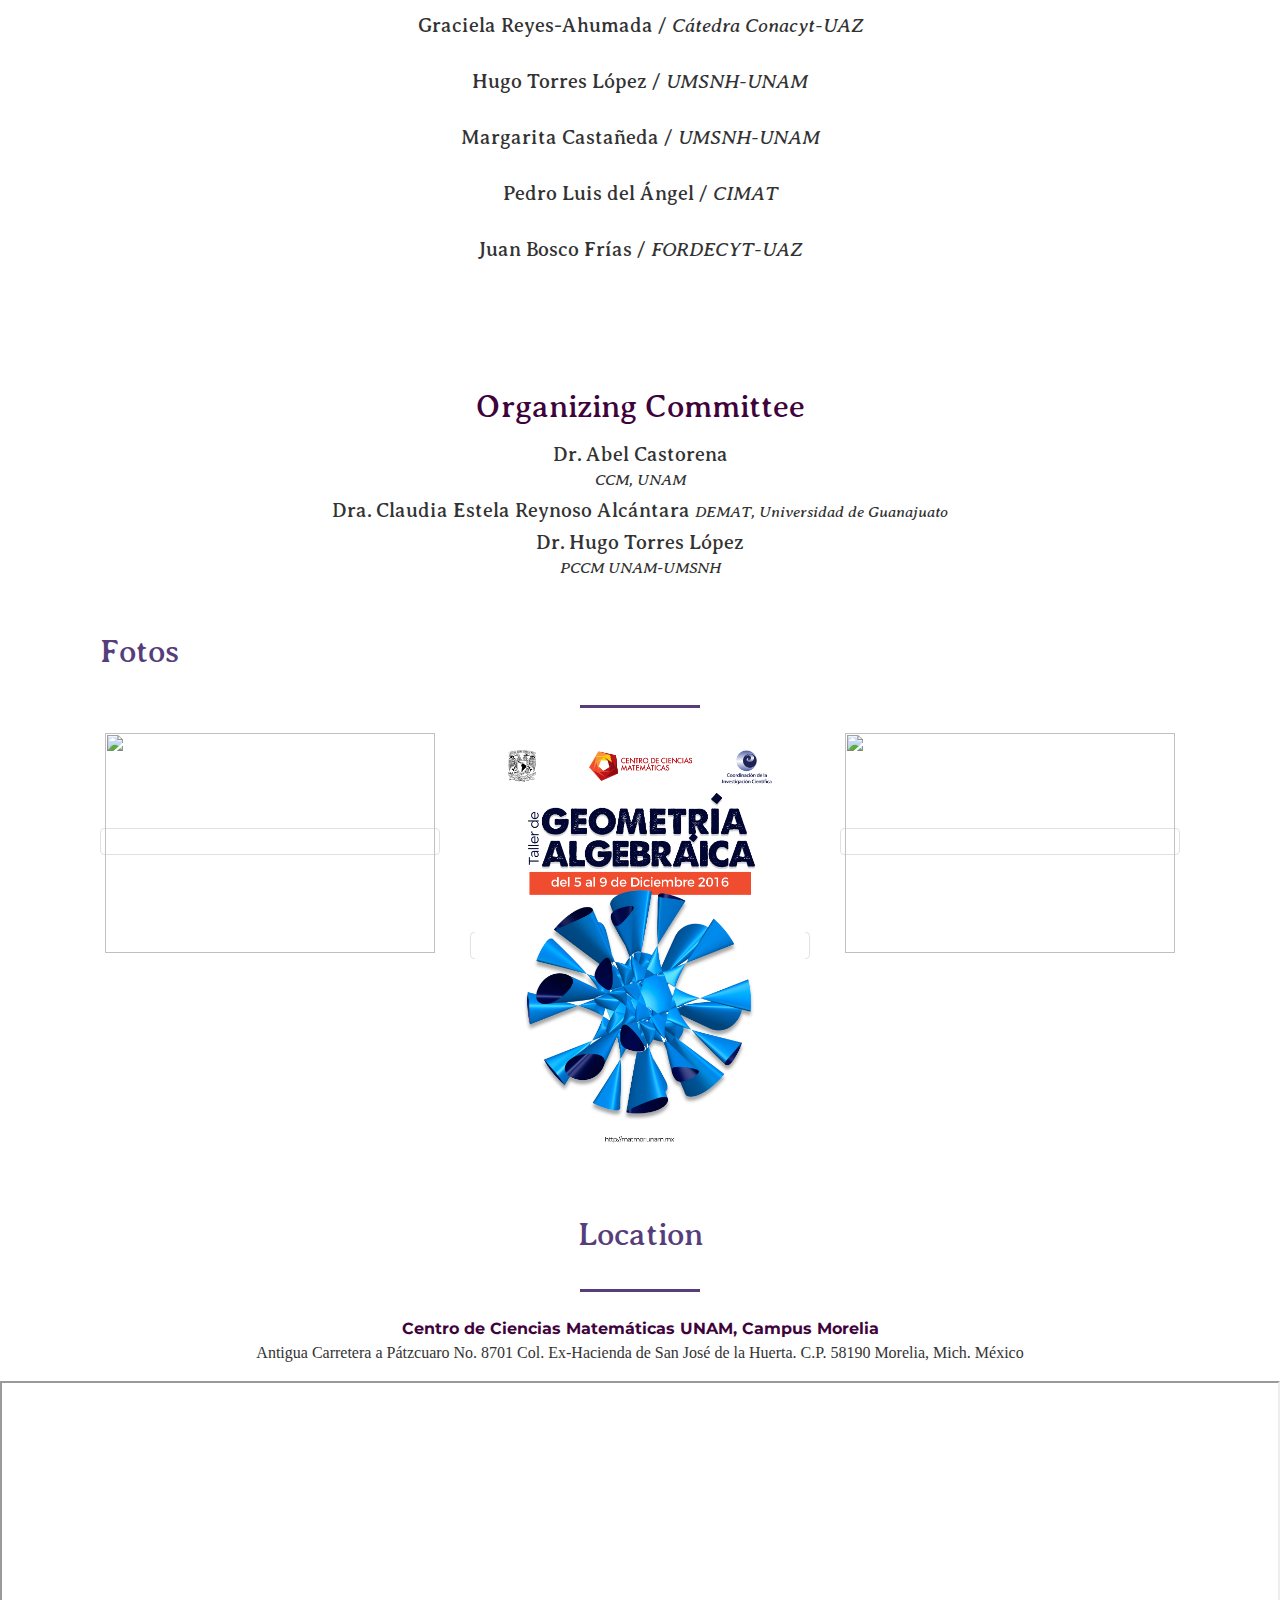
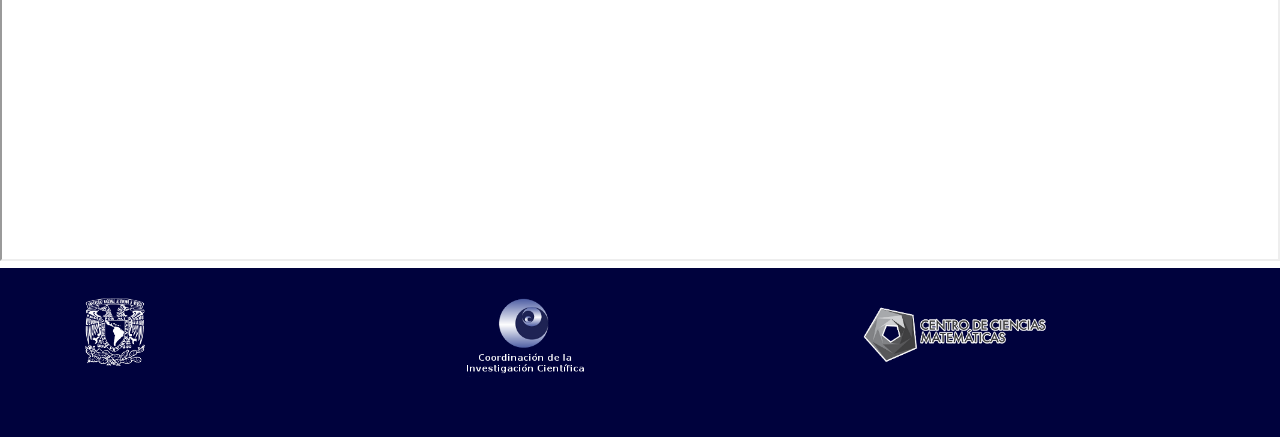
==== commit 168c3a94: "Horario" ====
--- a/index.html
+++ b/index.html
@@ -77,7 +77,7 @@
             <div class="col-md-12 col-xs-12">
                 <p class="text-justify">This school is open to everyone interested in algebraic  geometry: undergraduate students with background in basic algebraic geometry, graduate students, posdocs and professors. Those interested should:
                     <br>
-                <div style="text-align:center"> <a class="btn btn-warning btn  btn-lg page-scroll wow fadeInUp" href="http://gaspacho.matmor.unam.mx/tga17/registro/new" role="button"><i class="ion-checkmark-circled wow fadeIn " data-wow-delay=".1s"></i> Register Here</a></div>
+                <div style="text-align:center"> <a class="btn btn-warning btn  btn-lg page-scroll wow fadeInUp" href="http://gaspacho.matmor.unam.mx/tga17/register/new" role="button"><i class="ion-checkmark-circled wow fadeIn " data-wow-delay=".1s"></i> Register Here</a></div>
                 </p>
 
                 <h2> <i class="ion-briefcase wow fadeIn" data-wow-delay=".1s"></i> Funding</h2>
@@ -133,8 +133,86 @@
                 <br>
                 <h2> <i class="ion-android-alert wow fadeIn " data-wow-delay=".1s"></i> More information</h2>
 
+
                 <p><i class="ion-android-mail wow fadeIn " data-wow-delay=".1s"></i> geoalg.morelia<i class="ion-at wow fadeIn " data-wow-delay=".1s"></i>gmail.com</p>
 
+<h2> <i class="ion-android-calendar wow fadeIn " data-wow-delay=".1s" style="vertical-align:center;"></i> schedule</h2>               
+
+
+<style type="text/css">
+.tg  {border-collapse:collapse;border-spacing:0;border-color:#ccc;margin:0px auto;text-align:center}
+.tg td{font-family:Arial, sans-serif;font-size:14px;padding:11px 19px;border-style:solid;border-width:1px;overflow:hidden;word-break:normal;border-color:#ccc;color:#333;background-color:#fff;text-align:center}
+.tg th{font-family:Arial, sans-serif;font-size:14px;font-weight:normal;padding:11px 19px;border-style:solid;border-width:1px;overflow:hidden;word-break:normal;border-color:#ccc;color:#333;background-color:#fff; text-align:center}
+.tg .tg-xnla{font-weight:bold;font-size:13px;color:#3b0041;text-align:center;background-color:#f0f0f0;}
+.tg .tg-yw3n{font-size:13px;color:#000043;text-align:center}
+.tg .tg-yw4l{vertical-align:top}
+</style>
+<table class="tg">
+  <tr>
+    <th class="tg-xnla">9:30 - 10:30</th>
+    <th class="tg-yw4l">MARK</th>
+    <th class="tg-yw4l">MARK</th>
+    <th class="tg-yw4l"></th>
+    <th class="tg-yw4l"></th>
+    <th class="tg-yw4l"></th>
+  </tr>
+  <tr>
+    <td class="tg-xnla">10:30 - 11:30</td>
+    <td class="tg-yw4l">MARK</td>
+    <td class="tg-yw4l">MARK</td>
+    <td class="tg-yw4l">FRANK</td>
+    <td class="tg-yw4l">FRANK</td>
+    <td class="tg-yw4l">PEDRO LUIS</td>
+  </tr>
+  <tr>
+    <td class="tg-xnla">11:30 - 12:00</td>
+    <td class="tg-yw4l">CAFÉ</td>
+    <td class="tg-yw4l">CAFÉ</td>
+    <td class="tg-yw4l">CAFÉ</td>
+    <td class="tg-yw4l">CAFÉ</td>
+    <td class="tg-yw4l">CAFÉ</td>
+  </tr>
+  <tr>
+    <td class="tg-xnla">12:00 - 13:00</td>
+    <td class="tg-yw4l">PAOLA</td>
+    <td class="tg-yw4l">PAOLA</td>
+    <td class="tg-yw4l">JUAN BOSCO</td>
+    <td class="tg-yw4l">PAOLA</td>
+    <td class="tg-yw4l">PAOLA</td>
+  </tr>
+  <tr>
+    <td class="tg-xnla">13:00 - 14:30</td>
+    <td class="tg-yw4l">LUNCH</td>
+    <td class="tg-yw4l">LUNCH</td>
+    <td class="tg-yw4l">LUNCH</td>
+    <td class="tg-yw4l">LUNCH</td>
+    <td class="tg-yw4l">SOCIAL EATING</td>
+  </tr>
+  <tr>
+    <td class="tg-xnla">15:00 - 16:00</td>
+    <td class="tg-yw4l">FRANK</td>
+    <td class="tg-yw4l">FRANK</td>
+    <td class="tg-yw4l">MISTRETTA</td>
+    <td class="tg-yw4l">GRACIELA</td>
+    <td class="tg-yw4l"></td>
+  </tr>
+  <tr>
+    <td class="tg-xnla">16:10 - 17:00</td>
+    <td class="tg-yw4l">MARGARITA</td>
+    <td class="tg-yw4l">HUGO</td>
+    <td class="tg-yw4l">Discussion</td>
+    <td class="tg-yw4l">Discussion</td>
+    <td class="tg-yw4l"></td>
+  </tr>
+  <tr>
+    <td class="tg-xnla">17:00 - 18:00</td>
+    <td class="tg-yw4l">Discussion</td>
+    <td class="tg-yw4l">Discussion</td>
+    <td class="tg-yw4l"></td>
+    <td class="tg-yw4l"></td>
+    <td class="tg-yw4l"></td>
+  </tr>
+</table>
 
             </div>
 
--- a/css/styles.css
+++ b/css/styles.css
@@ -37,7 +37,7 @@
 }
 
 a {
-    color: #4E4195;
+    color: #ffffff;
     -webkit-transition: all .35s;
     -moz-transition: all .35s;
     transition: all .35s;
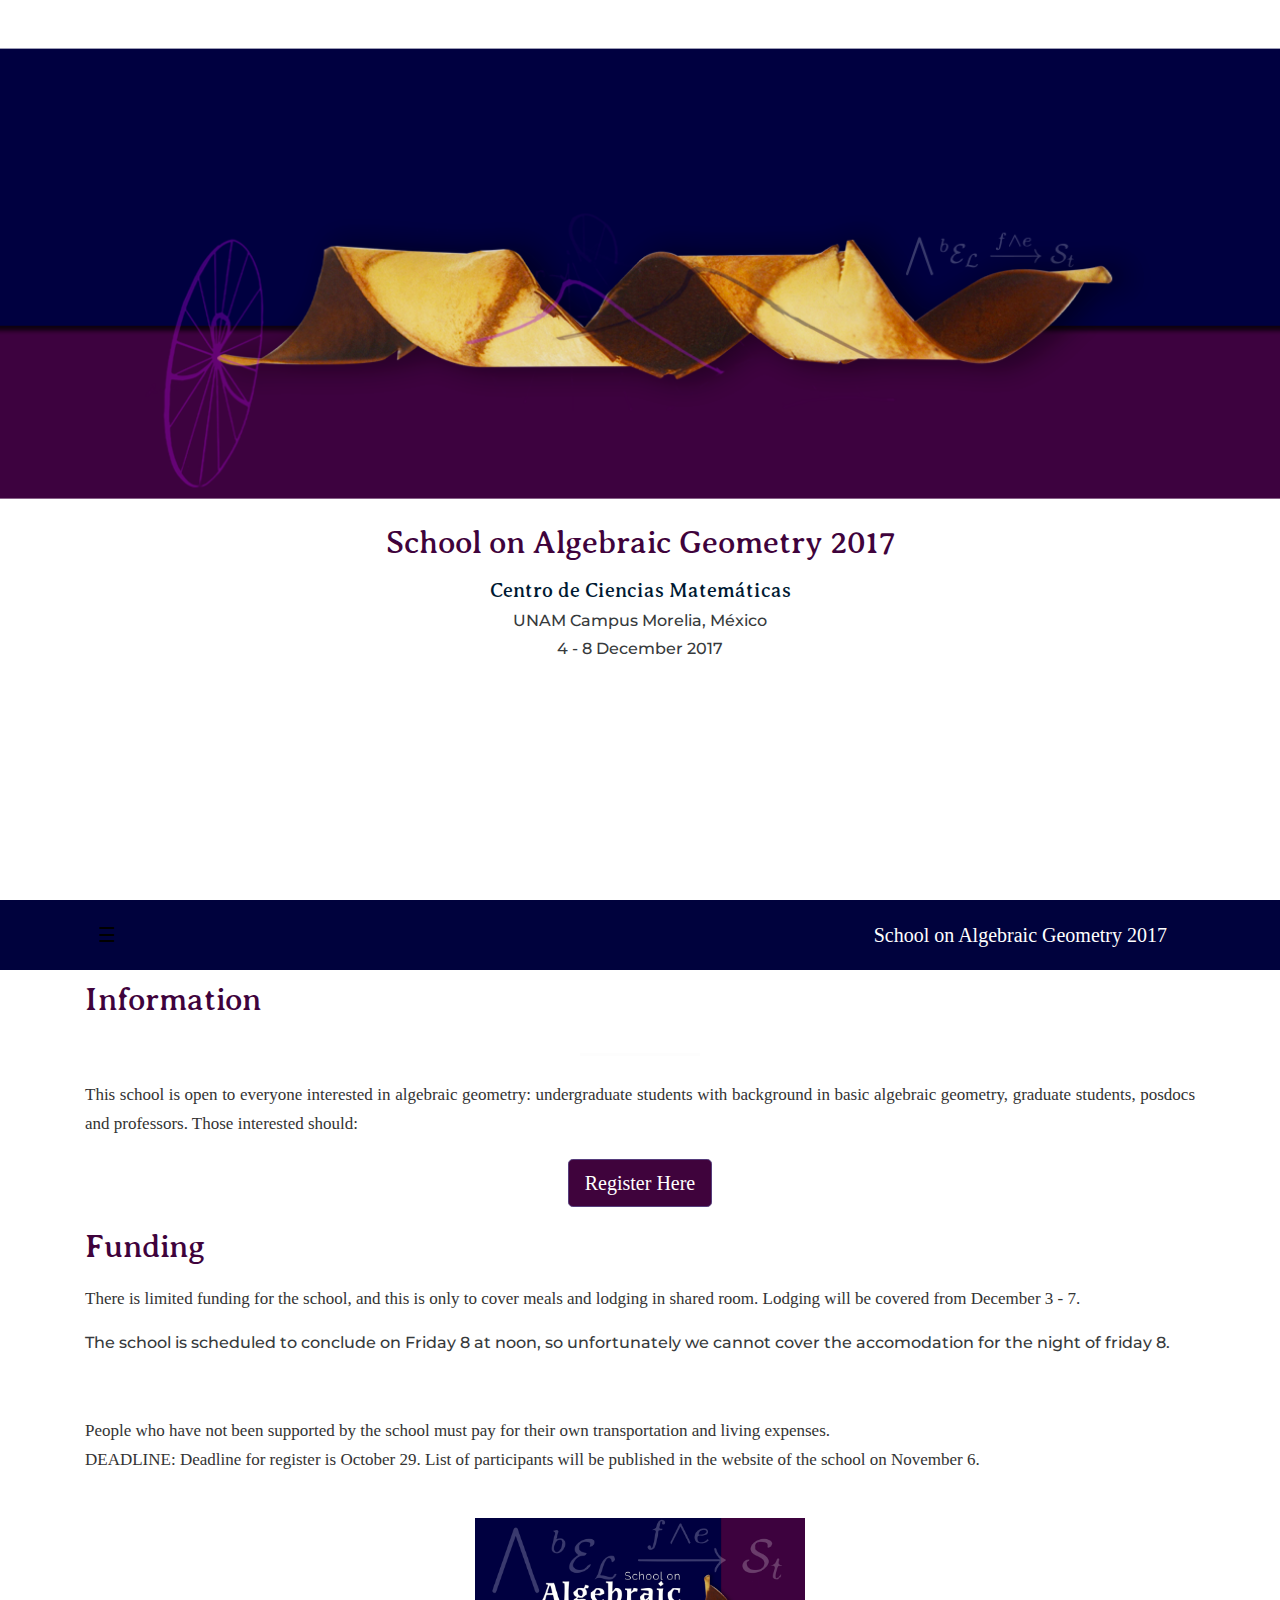
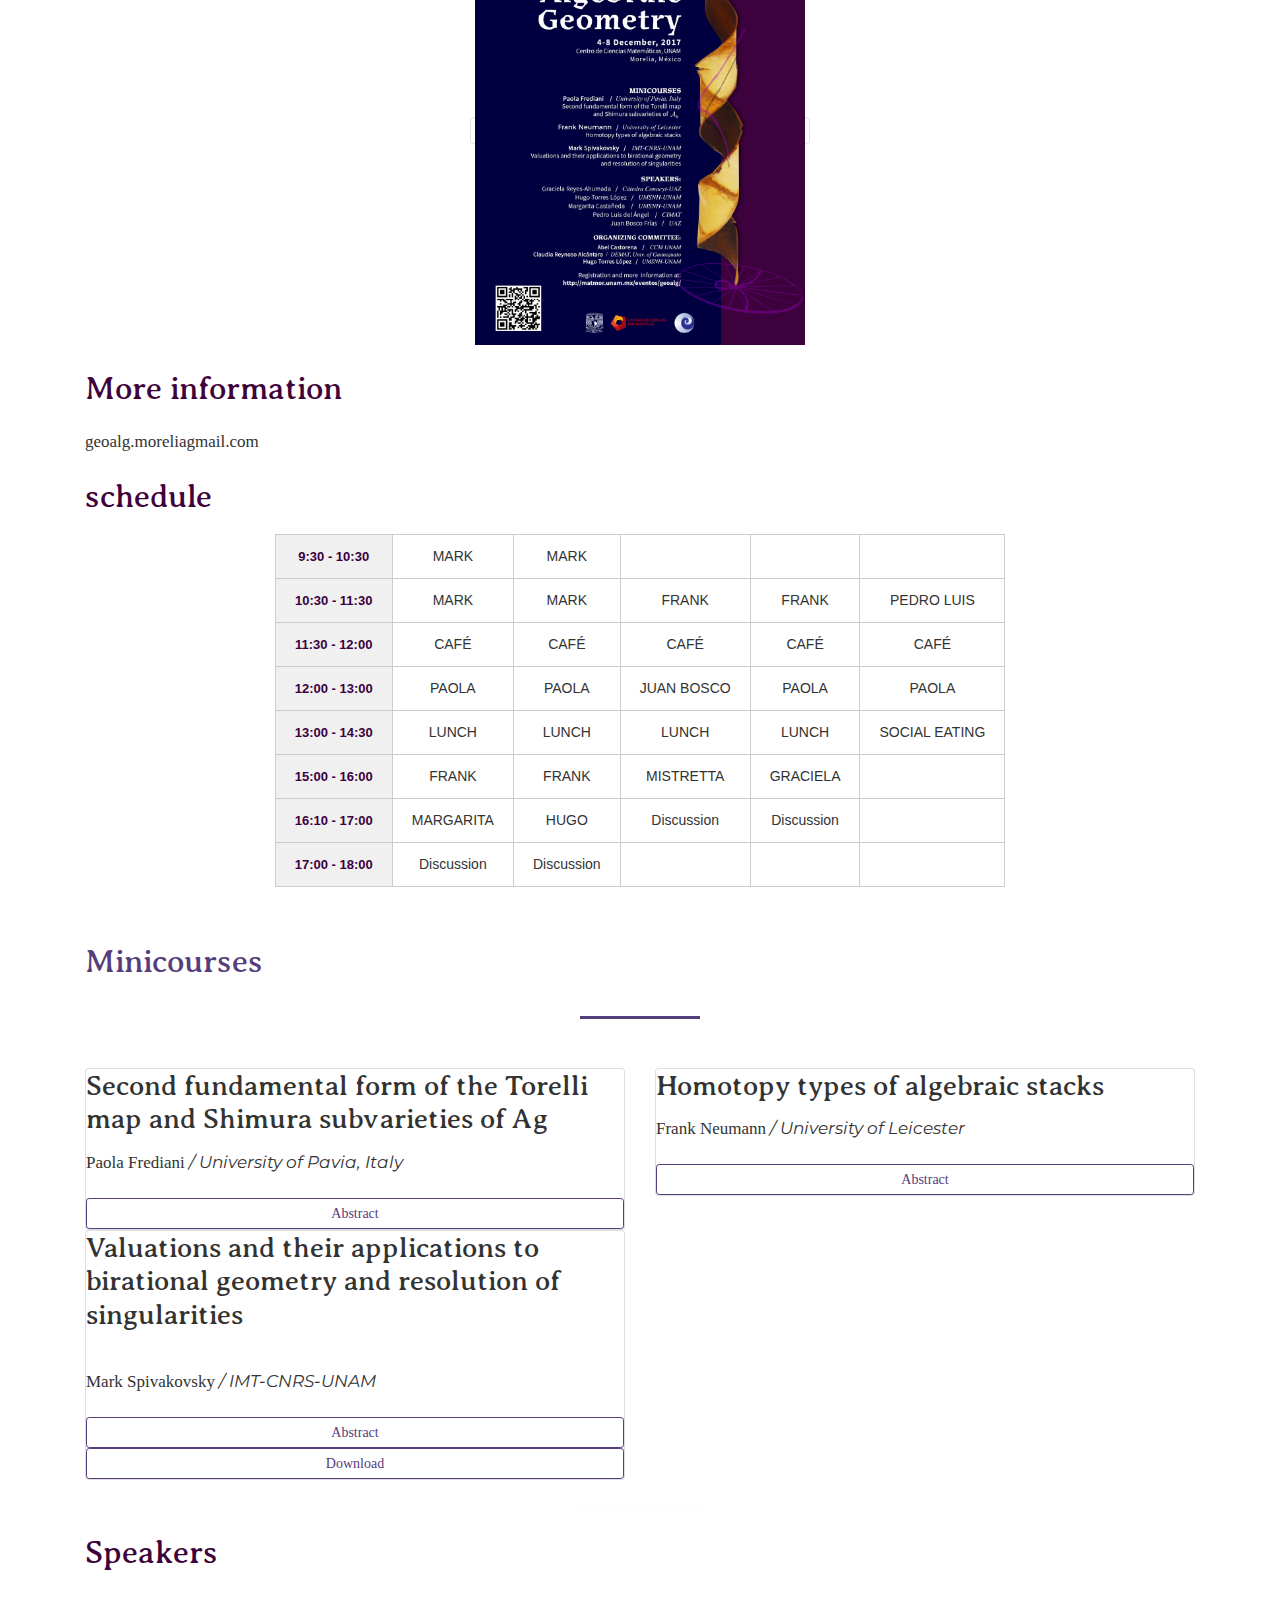
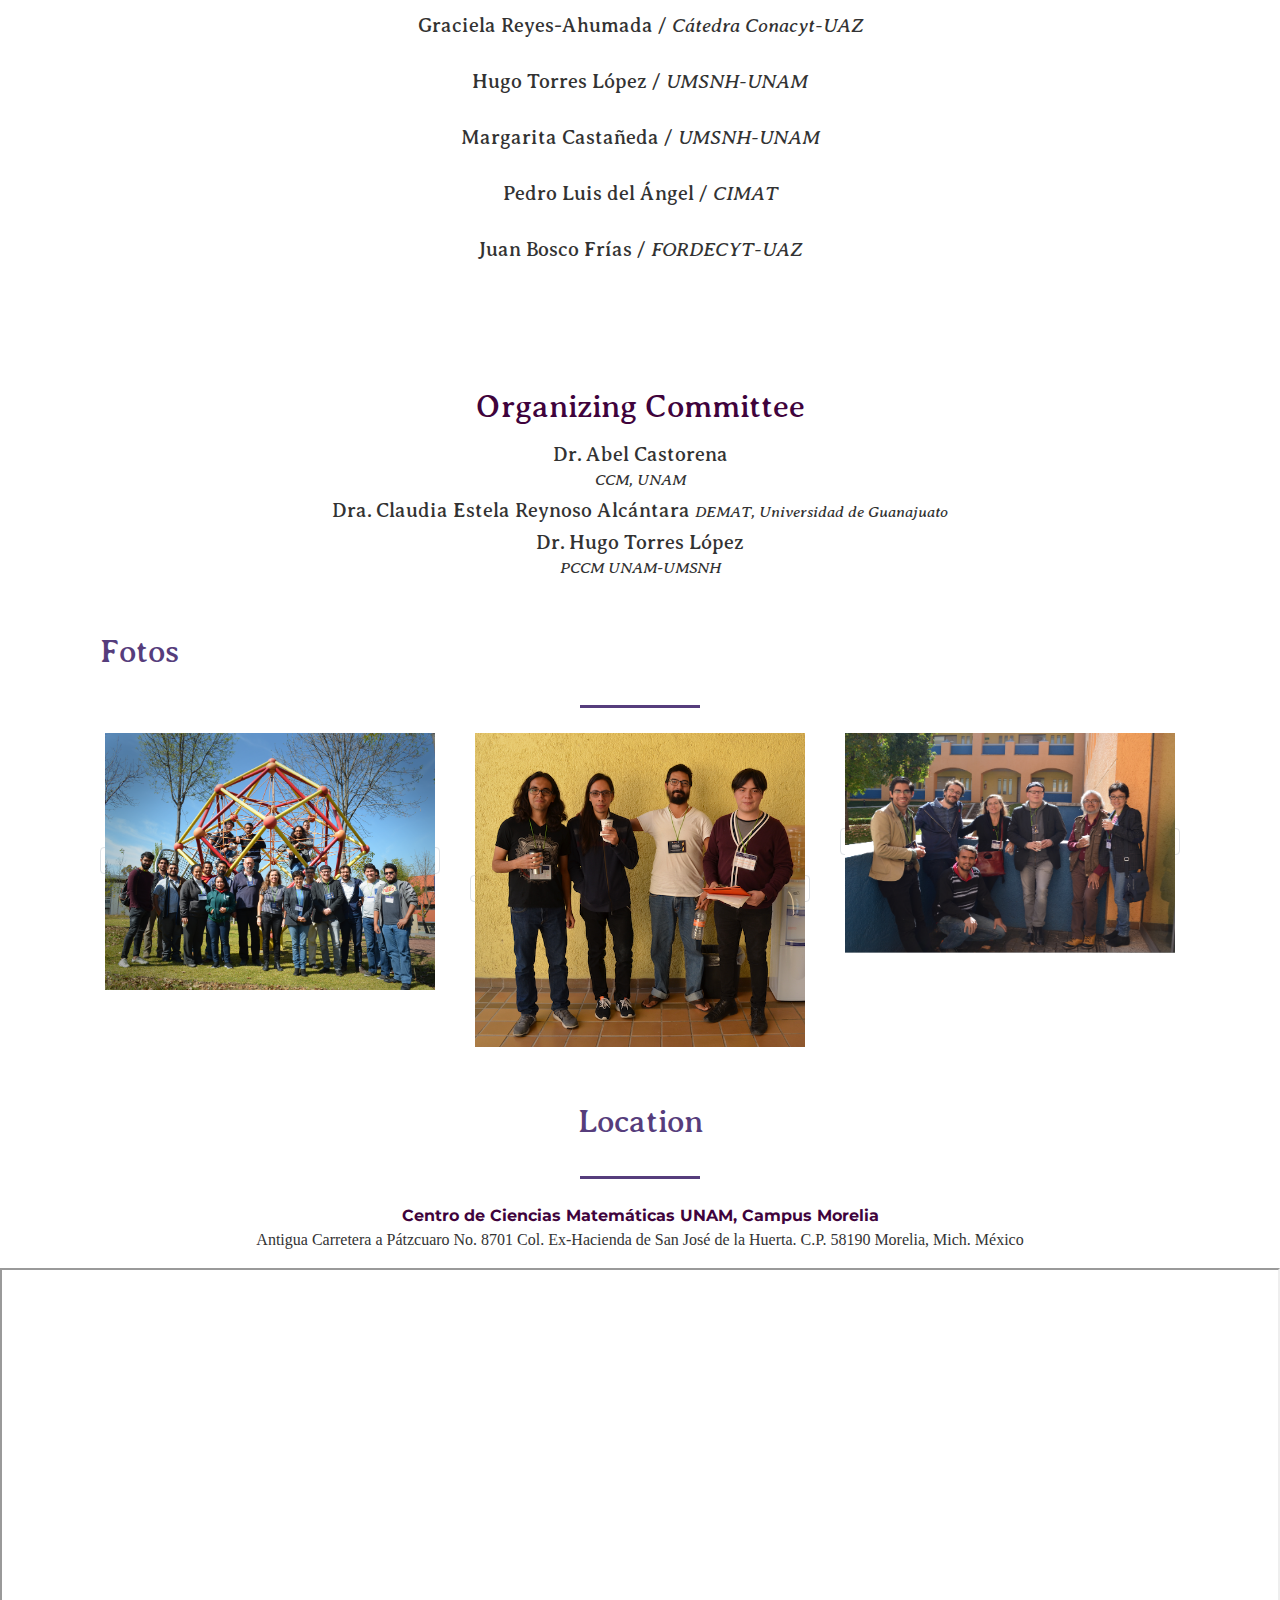
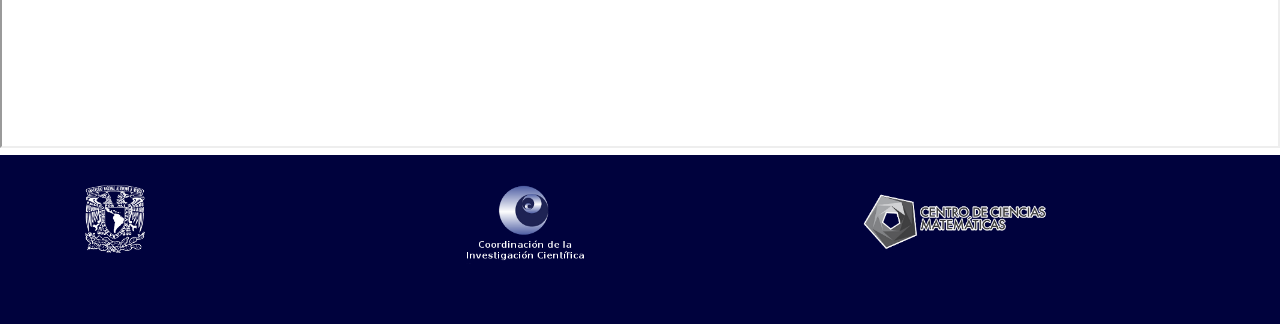
==== commit 6928f8db: "cambios photos" ====
--- a/index.html
+++ b/index.html
@@ -657,18 +657,18 @@
             <hr class="primary">
             <div class="row">
                 <div class="col-xs-6 col-md-3 col-lg-4">
-                    <a href="img/DSC_1085.JPG" target="_blank" class="img-thumbnail">
-                        <img src="img/DSC_1085.JPG" width="330px" height="220px">
+                    <a href="img/geometrialagebraica.png target="_blank" class="img-thumbnail">
+                        <img src="img/geometrialagebraica.png" width="330px" height="auto">
                     </a>
                 </div>
                 <div class="col-xs-6 col-md-4 col-lg-4">
-                    <a href="img/DSC_1088.JPG" target="_blank" class="img-thumbnail">
-                        <img src="img/GeometriaCuadernoCarta.jpg" width="330px" height="auto">
+                    <a href="img/evento1.png" target="_blank" class="img-thumbnail">
+                        <img src="img/evento1.png" width="330px" height="auto">
                     </a>
                 </div>
                 <div class="col-xs-6 col-md-3 col-lg-4">
-                    <a href="img/DSC_1091.JPG" target="_blank" class="img-thumbnail">
-                        <img src="img/DSC_1091.JPG" width="330px" height="220px">
+                    <a href="img/evento2.png target="_blank" class="img-thumbnail">
+                        <img src="img/evento2.png" width="330px" height="220px">
                     </a>
                 </div>
 
